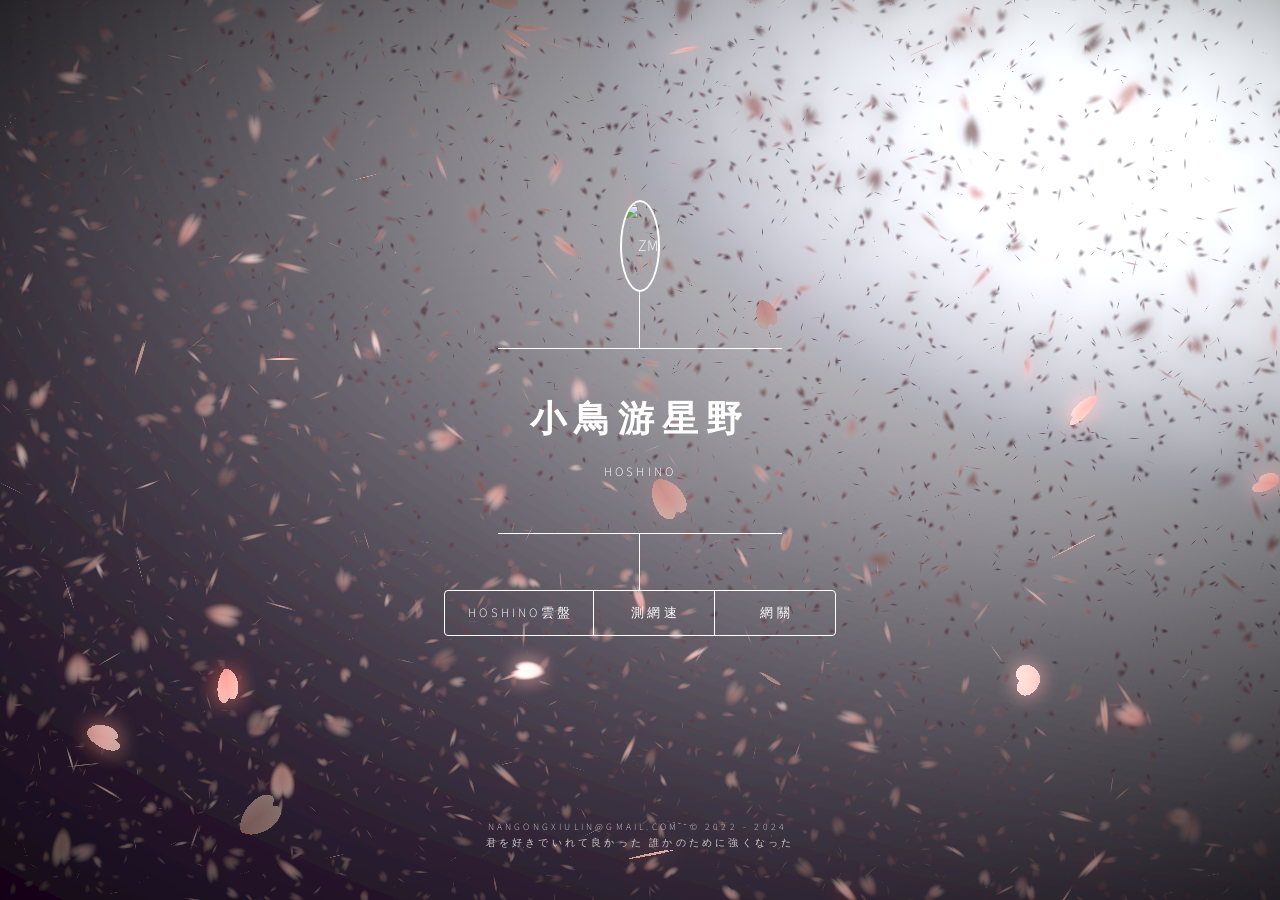
==== index.html @ 17903701 "Add files via upload" ====
<!DOCTYPE html>
<!-- saved from url=(0021)http://192.168.1.8:5244/ -->
<html><head><meta http-equiv="Content-Type" content="text/html; charset=UTF-8"> 
  <title>Hoshino-引導頁</title> 
   
  <meta http-equiv="content-language" content="zh-cn"> 
  <link rel="shortcut icon" href="./HTML_files/g"> 
  <meta name="viewport" content="width=device-width, initial-scale=1, user-scalable=no"> 
  <link rel="stylesheet" href="./HTML_files/main.css"> 
  <noscript> 
   <link rel="stylesheet" href="assets/css/noscript.css" /> 
  </noscript>
 </head> 
 <body class=""> 
  <!-- Wrapper --> 
  <div id="wrapper"> 
   <!-- Header --> 
   <header id="header"> 
    <div class="icon"> 
     <img src="./HTML_files/1.jpg" alt="ZM" title="ZM" class="logo"> 
    </div> 
    <div class="content"> 
     <div class="inner"> 
      <h1>小鳥游星野</h1> 
      <p>
        Hoshino</p>
     </div> 
    </div> 
    <nav> 
     <ul> 
      <li> <a target="_blank" href="http://192.168.1.8:5244/">Hoshino雲盤</a></li> 
	  <li> <a target="_blank" href="http://192.168.1.8:3000/">測網速</a></li>
          <li> <a target="_blank" href="http://192.168.1.1/">網關</a></li> 

     </ul> 
    </nav> 
   </header> 
   <!-- Footer --> 
   <footer id="footer"> 
    <p class="copyright"><script>
		var mydate = new Date();
		document.writeln("NanGongXiuLin@Gmail.com ");</script>&nbsp;©&nbsp;2022 - 2024&nbsp;
</p> 
	<p class="copyright">君を好きでいれて良かった 誰かのために強くなった</p> 
    </footer>
  </div> 
  <canvas id="sakura" style="z-index: 2;
    position: fixed;
    left: 0;
    top: 0;
    height: 100vh;
    width: 100vw;" width="1232" height="577"> 
  </canvas> 
  <!-- BG --> 
  <!-- <div id="bg"> --> 
  <!-- Scripts --> 
  <script src="./HTML_files/jquery.min.js"></script> 
  <script src="./HTML_files/browser.min.js"></script> 
  <script src="./HTML_files/breakpoints.min.js"></script> 
  <script src="./HTML_files/util.js"></script> 
  <script src="./HTML_files/main.js"></script> 
  <style>canvas { padding:0; margin:0; }</style> 
  <!-- sakura shader --> 
  <script id="sakura_point_vsh" type="x-shader/x_vertex">
uniform mat4 uProjection;
uniform mat4 uModelview;
uniform vec3 uResolution;
uniform vec3 uOffset;
uniform vec3 uDOF;  //x:focus distance, y:focus radius, z:max radius
uniform vec3 uFade; //x:start distance, y:half distance, z:near fade start

attribute vec3 aPosition;
attribute vec3 aEuler;
attribute vec2 aMisc; //x:size, y:fade

varying vec3 pposition;
varying float psize;
varying float palpha;
varying float pdist;

//varying mat3 rotMat;
varying vec3 normX;
varying vec3 normY;
varying vec3 normZ;
varying vec3 normal;

varying float diffuse;
varying float specular;
varying float rstop;
varying float distancefade;

void main(void) {
    // Projection is based on vertical angle
    vec4 pos = uModelview * vec4(aPosition + uOffset, 1.0);
    gl_Position = uProjection * pos;
    gl_PointSize = aMisc.x * uProjection[1][1] / -pos.z * uResolution.y * 0.5;
    
    pposition = pos.xyz;
    psize = aMisc.x;
    pdist = length(pos.xyz);
    palpha = smoothstep(0.0, 1.0, (pdist - 0.1) / uFade.z);
    
    vec3 elrsn = sin(aEuler);
    vec3 elrcs = cos(aEuler);
    mat3 rotx = mat3(
        1.0, 0.0, 0.0,
        0.0, elrcs.x, elrsn.x,
        0.0, -elrsn.x, elrcs.x
    );
    mat3 roty = mat3(
        elrcs.y, 0.0, -elrsn.y,
        0.0, 1.0, 0.0,
        elrsn.y, 0.0, elrcs.y
    );
    mat3 rotz = mat3(
        elrcs.z, elrsn.z, 0.0, 
        -elrsn.z, elrcs.z, 0.0,
        0.0, 0.0, 1.0
    );
    mat3 rotmat = rotx * roty * rotz;
    normal = rotmat[2];
    
    mat3 trrotm = mat3(
        rotmat[0][0], rotmat[1][0], rotmat[2][0],
        rotmat[0][1], rotmat[1][1], rotmat[2][1],
        rotmat[0][2], rotmat[1][2], rotmat[2][2]
    );
    normX = trrotm[0];
    normY = trrotm[1];
    normZ = trrotm[2];
    
    const vec3 lit = vec3(0.6917144638660746, 0.6917144638660746, -0.20751433915982237);
    
    float tmpdfs = dot(lit, normal);
    if(tmpdfs < 0.0) {
        normal = -normal;
        tmpdfs = dot(lit, normal);
    }
    diffuse = 0.4 + tmpdfs;
    
    vec3 eyev = normalize(-pos.xyz);
    if(dot(eyev, normal) > 0.0) {
        vec3 hv = normalize(eyev + lit);
        specular = pow(max(dot(hv, normal), 0.0), 20.0);
    }
    else {
        specular = 0.0;
    }
    
    rstop = clamp((abs(pdist - uDOF.x) - uDOF.y) / uDOF.z, 0.0, 1.0);
    rstop = pow(rstop, 0.5);
    //-0.69315 = ln(0.5)
    distancefade = min(1.0, exp((uFade.x - pdist) * 0.69315 / uFade.y));
}
</script> 
  <script id="sakura_point_fsh" type="x-shader/x_fragment">
#ifdef GL_ES
//precision mediump float;
precision highp float;
#endif

uniform vec3 uDOF;  //x:focus distance, y:focus radius, z:max radius
uniform vec3 uFade; //x:start distance, y:half distance, z:near fade start

const vec3 fadeCol = vec3(0.08, 0.03, 0.06);

varying vec3 pposition;
varying float psize;
varying float palpha;
varying float pdist;

//varying mat3 rotMat;
varying vec3 normX;
varying vec3 normY;
varying vec3 normZ;
varying vec3 normal;

varying float diffuse;
varying float specular;
varying float rstop;
varying float distancefade;

float ellipse(vec2 p, vec2 o, vec2 r) {
    vec2 lp = (p - o) / r;
    return length(lp) - 1.0;
}

void main(void) {
    vec3 p = vec3(gl_PointCoord - vec2(0.5, 0.5), 0.0) * 2.0;
    vec3 d = vec3(0.0, 0.0, -1.0);
    float nd = normZ.z; //dot(-normZ, d);
    if(abs(nd) < 0.0001) discard;
    
    float np = dot(normZ, p);
    vec3 tp = p + d * np / nd;
    vec2 coord = vec2(dot(normX, tp), dot(normY, tp));
    
    //angle = 15 degree
    const float flwrsn = 0.258819045102521;
    const float flwrcs = 0.965925826289068;
    mat2 flwrm = mat2(flwrcs, -flwrsn, flwrsn, flwrcs);
    vec2 flwrp = vec2(abs(coord.x), coord.y) * flwrm;
    
    float r;
    if(flwrp.x < 0.0) {
        r = ellipse(flwrp, vec2(0.065, 0.024) * 0.5, vec2(0.36, 0.96) * 0.5);
    }
    else {
        r = ellipse(flwrp, vec2(0.065, 0.024) * 0.5, vec2(0.58, 0.96) * 0.5);
    }
    
    if(r > rstop) discard;
    
    vec3 col = mix(vec3(1.0, 0.8, 0.75), vec3(1.0, 0.9, 0.87), r);
    float grady = mix(0.0, 1.0, pow(coord.y * 0.5 + 0.5, 0.35));
    col *= vec3(1.0, grady, grady);
    col *= mix(0.8, 1.0, pow(abs(coord.x), 0.3));
    col = col * diffuse + specular;
    
    col = mix(fadeCol, col, distancefade);
    
    float alpha = (rstop > 0.001)? (0.5 - r / (rstop * 2.0)) : 1.0;
    alpha = smoothstep(0.0, 1.0, alpha) * palpha;
    
    gl_FragColor = vec4(col * 0.5, alpha);
}
</script> 
  <!-- effects --> 
  <script id="fx_common_vsh" type="x-shader/x_vertex">
uniform vec3 uResolution;
attribute vec2 aPosition;

varying vec2 texCoord;
varying vec2 screenCoord;

void main(void) {
    gl_Position = vec4(aPosition, 0.0, 1.0);
    texCoord = aPosition.xy * 0.5 + vec2(0.5, 0.5);
    screenCoord = aPosition.xy * vec2(uResolution.z, 1.0);
}
</script> 
  <script id="bg_fsh" type="x-shader/x_fragment">
#ifdef GL_ES
//precision mediump float;
precision highp float;
#endif

uniform vec2 uTimes;

varying vec2 texCoord;
varying vec2 screenCoord;

void main(void) {
    vec3 col;
    float c;
    vec2 tmpv = texCoord * vec2(0.8, 1.0) - vec2(0.95, 1.0);
    c = exp(-pow(length(tmpv) * 1.8, 2.0));
    col = mix(vec3(0.02, 0.0, 0.03), vec3(0.96, 0.98, 1.0) * 1.5, c);
    gl_FragColor = vec4(col * 0.5, 1.0);
}
</script> 
  <script id="fx_brightbuf_fsh" type="x-shader/x_fragment">
#ifdef GL_ES
//precision mediump float;
precision highp float;
#endif
uniform sampler2D uSrc;
uniform vec2 uDelta;

varying vec2 texCoord;
varying vec2 screenCoord;

void main(void) {
    vec4 col = texture2D(uSrc, texCoord);
    gl_FragColor = vec4(col.rgb * 2.0 - vec3(0.5), 1.0);
}
</script> 
  <script id="fx_dirblur_r4_fsh" type="x-shader/x_fragment">
#ifdef GL_ES
//precision mediump float;
precision highp float;
#endif
uniform sampler2D uSrc;
uniform vec2 uDelta;
uniform vec4 uBlurDir; //dir(x, y), stride(z, w)

varying vec2 texCoord;
varying vec2 screenCoord;

void main(void) {
    vec4 col = texture2D(uSrc, texCoord);
    col = col + texture2D(uSrc, texCoord + uBlurDir.xy * uDelta);
    col = col + texture2D(uSrc, texCoord - uBlurDir.xy * uDelta);
    col = col + texture2D(uSrc, texCoord + (uBlurDir.xy + uBlurDir.zw) * uDelta);
    col = col + texture2D(uSrc, texCoord - (uBlurDir.xy + uBlurDir.zw) * uDelta);
    gl_FragColor = col / 5.0;
}
</script> 
  <!-- effect fragment shader template --> 
  <script id="fx_common_fsh" type="x-shader/x_fragment">
#ifdef GL_ES
//precision mediump float;
precision highp float;
#endif
uniform sampler2D uSrc;
uniform vec2 uDelta;

varying vec2 texCoord;
varying vec2 screenCoord;

void main(void) {
    gl_FragColor = texture2D(uSrc, texCoord);
}
</script> 
  <!-- post processing --> 
  <script id="pp_final_vsh" type="x-shader/x_vertex">
uniform vec3 uResolution;
attribute vec2 aPosition;
varying vec2 texCoord;
varying vec2 screenCoord;
void main(void) {
    gl_Position = vec4(aPosition, 0.0, 1.0);
    texCoord = aPosition.xy * 0.5 + vec2(0.5, 0.5);
    screenCoord = aPosition.xy * vec2(uResolution.z, 1.0);
}
</script> 
  <script id="pp_final_fsh" type="x-shader/x_fragment">
#ifdef GL_ES
//precision mediump float;
precision highp float;
#endif
uniform sampler2D uSrc;
uniform sampler2D uBloom;
uniform vec2 uDelta;
varying vec2 texCoord;
varying vec2 screenCoord;
void main(void) {
    vec4 srccol = texture2D(uSrc, texCoord) * 2.0;
    vec4 bloomcol = texture2D(uBloom, texCoord);
    vec4 col;
    col = srccol + bloomcol * (vec4(1.0) + srccol);
    col *= smoothstep(1.0, 0.0, pow(length((texCoord - vec2(0.5)) * 2.0), 1.2) * 0.5);
    col = pow(col, vec4(0.45454545454545)); //(1.0 / 2.2)
    
    gl_FragColor = vec4(col.rgb, 1.0);
    gl_FragColor.a = 1.0;
}
</script> 
  <script>
// Utilities
var Vector3 = {};
var Matrix44 = {};
Vector3.create = function(x, y, z) {
    return {'x':x, 'y':y, 'z':z};
};
Vector3.dot = function (v0, v1) {
    return v0.x * v1.x + v0.y * v1.y + v0.z * v1.z;
};
Vector3.cross = function (v, v0, v1) {
    v.x = v0.y * v1.z - v0.z * v1.y;
    v.y = v0.z * v1.x - v0.x * v1.z;
    v.z = v0.x * v1.y - v0.y * v1.x;
};
Vector3.normalize = function (v) {
    var l = v.x * v.x + v.y * v.y + v.z * v.z;
    if(l > 0.00001) {
        l = 1.0 / Math.sqrt(l);
        v.x *= l;
        v.y *= l;
        v.z *= l;
    }
};
Vector3.arrayForm = function(v) {
    if(v.array) {
        v.array[0] = v.x;
        v.array[1] = v.y;
        v.array[2] = v.z;
    }
    else {
        v.array = new Float32Array([v.x, v.y, v.z]);
    }
    return v.array;
};
Matrix44.createIdentity = function () {
    return new Float32Array([1.0, 0.0, 0.0, 0.0, 0.0, 1.0, 0.0, 0.0, 0.0, 0.0, 1.0, 0.0, 0.0, 0.0, 0.0, 1.0]);
};
Matrix44.loadProjection = function (m, aspect, vdeg, near, far) {
    var h = near * Math.tan(vdeg * Math.PI / 180.0 * 0.5) * 2.0;
    var w = h * aspect;
    
    m[0] = 2.0 * near / w;
    m[1] = 0.0;
    m[2] = 0.0;
    m[3] = 0.0;
    
    m[4] = 0.0;
    m[5] = 2.0 * near / h;
    m[6] = 0.0;
    m[7] = 0.0;
    
    m[8] = 0.0;
    m[9] = 0.0;
    m[10] = -(far + near) / (far - near);
    m[11] = -1.0;
    
    m[12] = 0.0;
    m[13] = 0.0;
    m[14] = -2.0 * far * near / (far - near);
    m[15] = 0.0;
};
Matrix44.loadLookAt = function (m, vpos, vlook, vup) {
    var frontv = Vector3.create(vpos.x - vlook.x, vpos.y - vlook.y, vpos.z - vlook.z);
    Vector3.normalize(frontv);
    var sidev = Vector3.create(1.0, 0.0, 0.0);
    Vector3.cross(sidev, vup, frontv);
    Vector3.normalize(sidev);
    var topv = Vector3.create(1.0, 0.0, 0.0);
    Vector3.cross(topv, frontv, sidev);
    Vector3.normalize(topv);
    
    m[0] = sidev.x;
    m[1] = topv.x;
    m[2] = frontv.x;
    m[3] = 0.0;
    
    m[4] = sidev.y;
    m[5] = topv.y;
    m[6] = frontv.y;
    m[7] = 0.0;
    
    m[8] = sidev.z;
    m[9] = topv.z;
    m[10] = frontv.z;
    m[11] = 0.0;
    
    m[12] = -(vpos.x * m[0] + vpos.y * m[4] + vpos.z * m[8]);
    m[13] = -(vpos.x * m[1] + vpos.y * m[5] + vpos.z * m[9]);
    m[14] = -(vpos.x * m[2] + vpos.y * m[6] + vpos.z * m[10]);
    m[15] = 1.0;
};

//
var timeInfo = {
    'start':0, 'prev':0, // Date
    'delta':0, 'elapsed':0 // Number(sec)
};

//
var gl;
var renderSpec = {
    'width':0,
    'height':0,
    'aspect':1,
    'array':new Float32Array(3),
    'halfWidth':0,
    'halfHeight':0,
    'halfArray':new Float32Array(3)
    // and some render targets. see setViewport()
};
renderSpec.setSize = function(w, h) {
    renderSpec.width = w;
    renderSpec.height = h;
    renderSpec.aspect = renderSpec.width / renderSpec.height;
    renderSpec.array[0] = renderSpec.width;
    renderSpec.array[1] = renderSpec.height;
    renderSpec.array[2] = renderSpec.aspect;
    
    renderSpec.halfWidth = Math.floor(w / 2);
    renderSpec.halfHeight = Math.floor(h / 2);
    renderSpec.halfArray[0] = renderSpec.halfWidth;
    renderSpec.halfArray[1] = renderSpec.halfHeight;
    renderSpec.halfArray[2] = renderSpec.halfWidth / renderSpec.halfHeight;
};

function deleteRenderTarget(rt) {
    gl.deleteFramebuffer(rt.frameBuffer);
    gl.deleteRenderbuffer(rt.renderBuffer);
    gl.deleteTexture(rt.texture);
}

function createRenderTarget(w, h) {
    var ret = {
        'width':w,
        'height':h,
        'sizeArray':new Float32Array([w, h, w / h]),
        'dtxArray':new Float32Array([1.0 / w, 1.0 / h])
    };
    ret.frameBuffer = gl.createFramebuffer();
    ret.renderBuffer = gl.createRenderbuffer();
    ret.texture = gl.createTexture();
    
    gl.bindTexture(gl.TEXTURE_2D, ret.texture);
    gl.texImage2D(gl.TEXTURE_2D, 0, gl.RGBA, w, h, 0, gl.RGBA, gl.UNSIGNED_BYTE, null);
    gl.texParameteri(gl.TEXTURE_2D, gl.TEXTURE_WRAP_S, gl.CLAMP_TO_EDGE);
    gl.texParameteri(gl.TEXTURE_2D, gl.TEXTURE_WRAP_T, gl.CLAMP_TO_EDGE);
    gl.texParameteri(gl.TEXTURE_2D, gl.TEXTURE_MAG_FILTER, gl.LINEAR);
    gl.texParameteri(gl.TEXTURE_2D, gl.TEXTURE_MIN_FILTER, gl.LINEAR);
    
    gl.bindFramebuffer(gl.FRAMEBUFFER, ret.frameBuffer);
    gl.framebufferTexture2D(gl.FRAMEBUFFER, gl.COLOR_ATTACHMENT0, gl.TEXTURE_2D, ret.texture, 0);
    
    gl.bindRenderbuffer(gl.RENDERBUFFER, ret.renderBuffer);
    gl.renderbufferStorage(gl.RENDERBUFFER, gl.DEPTH_COMPONENT16, w, h);
    gl.framebufferRenderbuffer(gl.FRAMEBUFFER, gl.DEPTH_ATTACHMENT, gl.RENDERBUFFER, ret.renderBuffer);
    
    gl.bindTexture(gl.TEXTURE_2D, null);
    gl.bindRenderbuffer(gl.RENDERBUFFER, null);
    gl.bindFramebuffer(gl.FRAMEBUFFER, null);
    
    return ret;
}

function compileShader(shtype, shsrc) {
	var retsh = gl.createShader(shtype);
	
	gl.shaderSource(retsh, shsrc);
	gl.compileShader(retsh);
	
	if(!gl.getShaderParameter(retsh, gl.COMPILE_STATUS)) {
		var errlog = gl.getShaderInfoLog(retsh);
		gl.deleteShader(retsh);
		console.error(errlog);
		return null;
	}
	return retsh;
}

function createShader(vtxsrc, frgsrc, uniformlist, attrlist) {
    var vsh = compileShader(gl.VERTEX_SHADER, vtxsrc);
    var fsh = compileShader(gl.FRAGMENT_SHADER, frgsrc);
    
    if(vsh == null || fsh == null) {
        return null;
    }
    
    var prog = gl.createProgram();
    gl.attachShader(prog, vsh);
    gl.attachShader(prog, fsh);
    
    gl.deleteShader(vsh);
    gl.deleteShader(fsh);
    
    gl.linkProgram(prog);
    if (!gl.getProgramParameter(prog, gl.LINK_STATUS)) {
        var errlog = gl.getProgramInfoLog(prog);
        console.error(errlog);
        return null;
    }
    
    if(uniformlist) {
        prog.uniforms = {};
        for(var i = 0; i < uniformlist.length; i++) {
            prog.uniforms[uniformlist[i]] = gl.getUniformLocation(prog, uniformlist[i]);
        }
    }
    
    if(attrlist) {
        prog.attributes = {};
        for(var i = 0; i < attrlist.length; i++) {
            var attr = attrlist[i];
            prog.attributes[attr] = gl.getAttribLocation(prog, attr);
        }
    }
    
    return prog;
}

function useShader(prog) {
    gl.useProgram(prog);
    for(var attr in prog.attributes) {
        gl.enableVertexAttribArray(prog.attributes[attr]);;
    }
}

function unuseShader(prog) {
    for(var attr in prog.attributes) {
        gl.disableVertexAttribArray(prog.attributes[attr]);;
    }
    gl.useProgram(null);
}

/////
var projection = {
    'angle':60,
    'nearfar':new Float32Array([0.1, 100.0]),
    'matrix':Matrix44.createIdentity()
};
var camera = {
    'position':Vector3.create(0, 0, 100),
    'lookat':Vector3.create(0, 0, 0),
    'up':Vector3.create(0, 1, 0),
    'dof':Vector3.create(10.0, 4.0, 8.0),
    'matrix':Matrix44.createIdentity()
};

var pointFlower = {};
var meshFlower = {};
var sceneStandBy = false;

var BlossomParticle = function () {
    this.velocity = new Array(3);
    this.rotation = new Array(3);
    this.position = new Array(3);
    this.euler = new Array(3);
    this.size = 1.0;
    this.alpha = 1.0;
    this.zkey = 0.0;
};

BlossomParticle.prototype.setVelocity = function (vx, vy, vz) {
    this.velocity[0] = vx;
    this.velocity[1] = vy;
    this.velocity[2] = vz;
};

BlossomParticle.prototype.setRotation = function (rx, ry, rz) {
    this.rotation[0] = rx;
    this.rotation[1] = ry;
    this.rotation[2] = rz;
};

BlossomParticle.prototype.setPosition = function (nx, ny, nz) {
    this.position[0] = nx;
    this.position[1] = ny;
    this.position[2] = nz;
};

BlossomParticle.prototype.setEulerAngles = function (rx, ry, rz) {
    this.euler[0] = rx;
    this.euler[1] = ry;
    this.euler[2] = rz;
};

BlossomParticle.prototype.setSize = function (s) {
    this.size = s;
};

BlossomParticle.prototype.update = function (dt, et) {
    this.position[0] += this.velocity[0] * dt;
    this.position[1] += this.velocity[1] * dt;
    this.position[2] += this.velocity[2] * dt;
    
    this.euler[0] += this.rotation[0] * dt;
    this.euler[1] += this.rotation[1] * dt;
    this.euler[2] += this.rotation[2] * dt;
};

function createPointFlowers() {
    // get point sizes
    var prm = gl.getParameter(gl.ALIASED_POINT_SIZE_RANGE);
    renderSpec.pointSize = {'min':prm[0], 'max':prm[1]};
    
    var vtxsrc = document.getElementById("sakura_point_vsh").textContent;
    var frgsrc = document.getElementById("sakura_point_fsh").textContent;
    
    pointFlower.program = createShader(
        vtxsrc, frgsrc,
        ['uProjection', 'uModelview', 'uResolution', 'uOffset', 'uDOF', 'uFade'],
        ['aPosition', 'aEuler', 'aMisc']
    );
    
    useShader(pointFlower.program);
    pointFlower.offset = new Float32Array([0.0, 0.0, 0.0]);
    pointFlower.fader = Vector3.create(0.0, 10.0, 0.0);
    
    // paramerters: velocity[3], rotate[3]
    pointFlower.numFlowers = 1600;
    pointFlower.particles = new Array(pointFlower.numFlowers);
    // vertex attributes {position[3], euler_xyz[3], size[1]}
    pointFlower.dataArray = new Float32Array(pointFlower.numFlowers * (3 + 3 + 2));
    pointFlower.positionArrayOffset = 0;
    pointFlower.eulerArrayOffset = pointFlower.numFlowers * 3;
    pointFlower.miscArrayOffset = pointFlower.numFlowers * 6;
    
    pointFlower.buffer = gl.createBuffer();
    gl.bindBuffer(gl.ARRAY_BUFFER, pointFlower.buffer);
    gl.bufferData(gl.ARRAY_BUFFER, pointFlower.dataArray, gl.DYNAMIC_DRAW);
    gl.bindBuffer(gl.ARRAY_BUFFER, null);
    
    unuseShader(pointFlower.program);
    
    for(var i = 0; i < pointFlower.numFlowers; i++) {
        pointFlower.particles[i] = new BlossomParticle();
    }
}

function initPointFlowers() {
    //area
    pointFlower.area = Vector3.create(20.0, 20.0, 20.0);
    pointFlower.area.x = pointFlower.area.y * renderSpec.aspect;
    
    pointFlower.fader.x = 10.0; //env fade start
    pointFlower.fader.y = pointFlower.area.z; //env fade half
    pointFlower.fader.z = 0.1;  //near fade start
    
    //particles
    var PI2 = Math.PI * 2.0;
    var tmpv3 = Vector3.create(0, 0, 0);
    var tmpv = 0;
    var symmetryrand = function() {return (Math.random() * 2.0 - 1.0);};
    for(var i = 0; i < pointFlower.numFlowers; i++) {
        var tmpprtcl = pointFlower.particles[i];
        
        //velocity
        tmpv3.x = symmetryrand() * 0.3 + 0.8;
        tmpv3.y = symmetryrand() * 0.2 - 1.0;
        tmpv3.z = symmetryrand() * 0.3 + 0.5;
        Vector3.normalize(tmpv3);
        tmpv = 2.0 + Math.random() * 1.0;
        tmpprtcl.setVelocity(tmpv3.x * tmpv, tmpv3.y * tmpv, tmpv3.z * tmpv);
        
        //rotation
        tmpprtcl.setRotation(
            symmetryrand() * PI2 * 0.5,
            symmetryrand() * PI2 * 0.5,
            symmetryrand() * PI2 * 0.5
        );
        
        //position
        tmpprtcl.setPosition(
            symmetryrand() * pointFlower.area.x,
            symmetryrand() * pointFlower.area.y,
            symmetryrand() * pointFlower.area.z
        );
        
        //euler
        tmpprtcl.setEulerAngles(
            Math.random() * Math.PI * 2.0,
            Math.random() * Math.PI * 2.0,
            Math.random() * Math.PI * 2.0
        );
        
        //size
        tmpprtcl.setSize(0.9 + Math.random() * 0.1);
    }
}

function renderPointFlowers() {
    //update
    var PI2 = Math.PI * 2.0;
    var limit = [pointFlower.area.x, pointFlower.area.y, pointFlower.area.z];
    var repeatPos = function (prt, cmp, limit) {
        if(Math.abs(prt.position[cmp]) - prt.size * 0.5 > limit) {
            //out of area
            if(prt.position[cmp] > 0) {
                prt.position[cmp] -= limit * 2.0;
            }
            else {
                prt.position[cmp] += limit * 2.0;
            }
        }
    };
    var repeatEuler = function (prt, cmp) {
        prt.euler[cmp] = prt.euler[cmp] % PI2;
        if(prt.euler[cmp] < 0.0) {
            prt.euler[cmp] += PI2;
        }
    };
    
    for(var i = 0; i < pointFlower.numFlowers; i++) {
        var prtcl = pointFlower.particles[i];
        prtcl.update(timeInfo.delta, timeInfo.elapsed);
        repeatPos(prtcl, 0, pointFlower.area.x);
        repeatPos(prtcl, 1, pointFlower.area.y);
        repeatPos(prtcl, 2, pointFlower.area.z);
        repeatEuler(prtcl, 0);
        repeatEuler(prtcl, 1);
        repeatEuler(prtcl, 2);
        
        prtcl.alpha = 1.0;//(pointFlower.area.z - prtcl.position[2]) * 0.5;
        
        prtcl.zkey = (camera.matrix[2] * prtcl.position[0]
                    + camera.matrix[6] * prtcl.position[1]
                    + camera.matrix[10] * prtcl.position[2]
                    + camera.matrix[14]);
    }
    
    // sort
    pointFlower.particles.sort(function(p0, p1){return p0.zkey - p1.zkey;});
    
    // update data
    var ipos = pointFlower.positionArrayOffset;
    var ieuler = pointFlower.eulerArrayOffset;
    var imisc = pointFlower.miscArrayOffset;
    for(var i = 0; i < pointFlower.numFlowers; i++) {
        var prtcl = pointFlower.particles[i];
        pointFlower.dataArray[ipos] = prtcl.position[0];
        pointFlower.dataArray[ipos + 1] = prtcl.position[1];
        pointFlower.dataArray[ipos + 2] = prtcl.position[2];
        ipos += 3;
        pointFlower.dataArray[ieuler] = prtcl.euler[0];
        pointFlower.dataArray[ieuler + 1] = prtcl.euler[1];
        pointFlower.dataArray[ieuler + 2] = prtcl.euler[2];
        ieuler += 3;
        pointFlower.dataArray[imisc] = prtcl.size;
        pointFlower.dataArray[imisc + 1] = prtcl.alpha;
        imisc += 2;
    }
    
    //draw
    gl.enable(gl.BLEND);
    //gl.disable(gl.DEPTH_TEST);
    gl.blendFunc(gl.SRC_ALPHA, gl.ONE_MINUS_SRC_ALPHA);
    
    var prog = pointFlower.program;
    useShader(prog);
    
    gl.uniformMatrix4fv(prog.uniforms.uProjection, false, projection.matrix);
    gl.uniformMatrix4fv(prog.uniforms.uModelview, false, camera.matrix);
    gl.uniform3fv(prog.uniforms.uResolution, renderSpec.array);
    gl.uniform3fv(prog.uniforms.uDOF, Vector3.arrayForm(camera.dof));
    gl.uniform3fv(prog.uniforms.uFade, Vector3.arrayForm(pointFlower.fader));
    
    gl.bindBuffer(gl.ARRAY_BUFFER, pointFlower.buffer);
    gl.bufferData(gl.ARRAY_BUFFER, pointFlower.dataArray, gl.DYNAMIC_DRAW);
    
    gl.vertexAttribPointer(prog.attributes.aPosition, 3, gl.FLOAT, false, 0, pointFlower.positionArrayOffset * Float32Array.BYTES_PER_ELEMENT);
    gl.vertexAttribPointer(prog.attributes.aEuler, 3, gl.FLOAT, false, 0, pointFlower.eulerArrayOffset * Float32Array.BYTES_PER_ELEMENT);
    gl.vertexAttribPointer(prog.attributes.aMisc, 2, gl.FLOAT, false, 0, pointFlower.miscArrayOffset * Float32Array.BYTES_PER_ELEMENT);
    
    // doubler
    for(var i = 1; i < 2; i++) {
        var zpos = i * -2.0;
        pointFlower.offset[0] = pointFlower.area.x * -1.0;
        pointFlower.offset[1] = pointFlower.area.y * -1.0;
        pointFlower.offset[2] = pointFlower.area.z * zpos;
        gl.uniform3fv(prog.uniforms.uOffset, pointFlower.offset);
        gl.drawArrays(gl.POINT, 0, pointFlower.numFlowers);
        
        pointFlower.offset[0] = pointFlower.area.x * -1.0;
        pointFlower.offset[1] = pointFlower.area.y *  1.0;
        pointFlower.offset[2] = pointFlower.area.z * zpos;
        gl.uniform3fv(prog.uniforms.uOffset, pointFlower.offset);
        gl.drawArrays(gl.POINT, 0, pointFlower.numFlowers);
        
        pointFlower.offset[0] = pointFlower.area.x *  1.0;
        pointFlower.offset[1] = pointFlower.area.y * -1.0;
        pointFlower.offset[2] = pointFlower.area.z * zpos;
        gl.uniform3fv(prog.uniforms.uOffset, pointFlower.offset);
        gl.drawArrays(gl.POINT, 0, pointFlower.numFlowers);
        
        pointFlower.offset[0] = pointFlower.area.x *  1.0;
        pointFlower.offset[1] = pointFlower.area.y *  1.0;
        pointFlower.offset[2] = pointFlower.area.z * zpos;
        gl.uniform3fv(prog.uniforms.uOffset, pointFlower.offset);
        gl.drawArrays(gl.POINT, 0, pointFlower.numFlowers);
    }
    
    //main
    pointFlower.offset[0] = 0.0;
    pointFlower.offset[1] = 0.0;
    pointFlower.offset[2] = 0.0;
    gl.uniform3fv(prog.uniforms.uOffset, pointFlower.offset);
    gl.drawArrays(gl.POINT, 0, pointFlower.numFlowers);
    
    gl.bindBuffer(gl.ARRAY_BUFFER, null);
    unuseShader(prog);
    
    gl.enable(gl.DEPTH_TEST);
    gl.disable(gl.BLEND);
}

// effects
//common util
function createEffectProgram(vtxsrc, frgsrc, exunifs, exattrs) {
    var ret = {};
    var unifs = ['uResolution', 'uSrc', 'uDelta'];
    if(exunifs) {
        unifs = unifs.concat(exunifs);
    }
    var attrs = ['aPosition'];
    if(exattrs) {
        attrs = attrs.concat(exattrs);
    }
    
    ret.program = createShader(vtxsrc, frgsrc, unifs, attrs);
    useShader(ret.program);
    
    ret.dataArray = new Float32Array([
        -1.0, -1.0,
         1.0, -1.0,
        -1.0,  1.0,
         1.0,  1.0
    ]);
    ret.buffer = gl.createBuffer();
    gl.bindBuffer(gl.ARRAY_BUFFER, ret.buffer);
    gl.bufferData(gl.ARRAY_BUFFER, ret.dataArray, gl.STATIC_DRAW);
    
    gl.bindBuffer(gl.ARRAY_BUFFER, null);
    unuseShader(ret.program);
    
    return ret;
}

// basic usage
// useEffect(prog, srctex({'texture':texid, 'dtxArray':(f32)[dtx, dty]})); //basic initialize
// gl.uniform**(...); //additional uniforms
// drawEffect()
// unuseEffect(prog)
// TEXTURE0 makes src
function useEffect(fxobj, srctex) {
    var prog = fxobj.program;
    useShader(prog);
    gl.uniform3fv(prog.uniforms.uResolution, renderSpec.array);
    
    if(srctex != null) {
        gl.uniform2fv(prog.uniforms.uDelta, srctex.dtxArray);
        gl.uniform1i(prog.uniforms.uSrc, 0);
        
        gl.activeTexture(gl.TEXTURE0);
        gl.bindTexture(gl.TEXTURE_2D, srctex.texture);
    }
}
function drawEffect(fxobj) {
    gl.bindBuffer(gl.ARRAY_BUFFER, fxobj.buffer);
    gl.vertexAttribPointer(fxobj.program.attributes.aPosition, 2, gl.FLOAT, false, 0, 0);
    gl.drawArrays(gl.TRIANGLE_STRIP, 0, 4);
}
function unuseEffect(fxobj) {
    unuseShader(fxobj.program);
}

var effectLib = {};
function createEffectLib() {
    
    var vtxsrc, frgsrc;
    //common
    var cmnvtxsrc = document.getElementById("fx_common_vsh").textContent;
    
    //background
    frgsrc = document.getElementById("bg_fsh").textContent;
    effectLib.sceneBg = createEffectProgram(cmnvtxsrc, frgsrc, ['uTimes'], null);
    
    // make brightpixels buffer
    frgsrc = document.getElementById("fx_brightbuf_fsh").textContent;
    effectLib.mkBrightBuf = createEffectProgram(cmnvtxsrc, frgsrc, null, null);
    
    // direction blur
    frgsrc = document.getElementById("fx_dirblur_r4_fsh").textContent;
    effectLib.dirBlur = createEffectProgram(cmnvtxsrc, frgsrc, ['uBlurDir'], null);
    
    //final composite
    vtxsrc = document.getElementById("pp_final_vsh").textContent;
    frgsrc = document.getElementById("pp_final_fsh").textContent;
    effectLib.finalComp = createEffectProgram(vtxsrc, frgsrc, ['uBloom'], null);
}

// backgroundAEINK
function createBackground() {
    //console.log("create background");
}
function initBackground() {
    //console.log("init background");AEINK
}
function renderBackground() {
    gl.disable(gl.DEPTH_TEST);
    
    useEffect(effectLib.sceneBg, null);
    gl.uniform2f(effectLib.sceneBg.program.uniforms.uTimes, timeInfo.elapsed, timeInfo.delta);
    drawEffect(effectLib.sceneBg);
    unuseEffect(effectLib.sceneBg);
    
    gl.enable(gl.DEPTH_TEST);
}

// post process
var postProcess = {};
function createPostProcess() {
    //console.log("create post process");
}
function initPostProcess() {
    //console.log("init post process");
}

function renderPostProcess() {
    gl.enable(gl.TEXTURE_2D);
    gl.disable(gl.DEPTH_TEST);
    var bindRT = function (rt, isclear) {
        gl.bindFramebuffer(gl.FRAMEBUFFER, rt.frameBuffer);
        gl.viewport(0, 0, rt.width, rt.height);
        if(isclear) {
            gl.clearColor(0, 0, 0, 0);
            gl.clear(gl.COLOR_BUFFER_BIT | gl.DEPTH_BUFFER_BIT);
        }
    };
    
    //make bright buff
    bindRT(renderSpec.wHalfRT0, true);
    useEffect(effectLib.mkBrightBuf, renderSpec.mainRT);
    drawEffect(effectLib.mkBrightBuf);
    unuseEffect(effectLib.mkBrightBuf);
    
    // make bloom
    for(var i = 0; i < 2; i++) {
        var p = 1.5 + 1 * i;
        var s = 2.0 + 1 * i;
        bindRT(renderSpec.wHalfRT1, true);
        useEffect(effectLib.dirBlur, renderSpec.wHalfRT0);
        gl.uniform4f(effectLib.dirBlur.program.uniforms.uBlurDir, p, 0.0, s, 0.0);
        drawEffect(effectLib.dirBlur);
        unuseEffect(effectLib.dirBlur);
        
        bindRT(renderSpec.wHalfRT0, true);
        useEffect(effectLib.dirBlur, renderSpec.wHalfRT1);
        gl.uniform4f(effectLib.dirBlur.program.uniforms.uBlurDir, 0.0, p, 0.0, s);
        drawEffect(effectLib.dirBlur);
        unuseEffect(effectLib.dirBlur);
    }
    
    //display
    gl.bindFramebuffer(gl.FRAMEBUFFER, null);
    gl.viewport(0, 0, renderSpec.width, renderSpec.height);
    gl.clear(gl.COLOR_BUFFER_BIT | gl.DEPTH_BUFFER_BIT);
    
    useEffect(effectLib.finalComp, renderSpec.mainRT);
    gl.uniform1i(effectLib.finalComp.program.uniforms.uBloom, 1);
    gl.activeTexture(gl.TEXTURE1);
    gl.bindTexture(gl.TEXTURE_2D, renderSpec.wHalfRT0.texture);
    drawEffect(effectLib.finalComp);
    unuseEffect(effectLib.finalComp);
    
    gl.enable(gl.DEPTH_TEST);
}

/////AEINK
var SceneEnv = {};
function createScene() {
    createEffectLib();
    createBackground();
    createPointFlowers();
    createPostProcess();
    sceneStandBy = true;
}

function initScene() {
    initBackground();
    initPointFlowers();
    initPostProcess();
    
    //camera.position.z = 17.320508;
    camera.position.z = pointFlower.area.z + projection.nearfar[0];
    projection.angle = Math.atan2(pointFlower.area.y, camera.position.z + pointFlower.area.z) * 180.0 / Math.PI * 2.0;
    Matrix44.loadProjection(projection.matrix, renderSpec.aspect, projection.angle, projection.nearfar[0], projection.nearfar[1]);
}

function renderScene() {
    //draw
    Matrix44.loadLookAt(camera.matrix, camera.position, camera.lookat, camera.up);
    
    gl.enable(gl.DEPTH_TEST);
    
    //gl.bindFramebuffer(gl.FRAMEBUFFER, null);
    gl.bindFramebuffer(gl.FRAMEBUFFER, renderSpec.mainRT.frameBuffer);
    gl.viewport(0, 0, renderSpec.mainRT.width, renderSpec.mainRT.height);
    gl.clearColor(0.005, 0, 0.05, 0);
    gl.clear(gl.COLOR_BUFFER_BIT | gl.DEPTH_BUFFER_BIT);
    
    renderBackground();
    renderPointFlowers();
    renderPostProcess();
}

/////
function onResize(e) {
    makeCanvasFullScreen(document.getElementById("sakura"));
    setViewports();
    if(sceneStandBy) {
        initScene();
    }
}

function setViewports() {
    renderSpec.setSize(gl.canvas.width, gl.canvas.height);
    
    gl.clearColor(0.2, 0.2, 0.5, 1.0);
    gl.viewport(0, 0, renderSpec.width, renderSpec.height);
    
    var rtfunc = function (rtname, rtw, rth) {
        var rt = renderSpec[rtname];
        if(rt) deleteRenderTarget(rt);
        renderSpec[rtname] = createRenderTarget(rtw, rth);
    };
    rtfunc('mainRT', renderSpec.width, renderSpec.height);
    rtfunc('wFullRT0', renderSpec.width, renderSpec.height);
    rtfunc('wFullRT1', renderSpec.width, renderSpec.height);
    rtfunc('wHalfRT0', renderSpec.halfWidth, renderSpec.halfHeight);
    rtfunc('wHalfRT1', renderSpec.halfWidth, renderSpec.halfHeight);
}

function render() {
    renderScene();
}

var animating = true;
function toggleAnimation(elm) {
    animating ^= true;
    if(animating) animate();
    if(elm) {
        elm.innerHTML = animating? "Stop":"Start";
    }
}

function stepAnimation() {
    if(!animating) animate();
}

function animate() {
    var curdate = new Date();
    timeInfo.elapsed = (curdate - timeInfo.start) / 1000.0;
    timeInfo.delta = (curdate - timeInfo.prev) / 1000.0;
    timeInfo.prev = curdate;
    
    if(animating) requestAnimationFrame(animate);
    render();
}

function makeCanvasFullScreen(canvas) {
    var b = document.body;
	var d = document.documentElement;
	fullw = Math.max(b.clientWidth , b.scrollWidth, d.scrollWidth, d.clientWidth);
	fullh = Math.max(b.clientHeight , b.scrollHeight, d.scrollHeight, d.clientHeight);
	canvas.width = fullw;
	canvas.height = fullh;
}

window.addEventListener('load', function(e) {
    var canvas = document.getElementById("sakura");
    try {
        makeCanvasFullScreen(canvas);
        gl = canvas.getContext('experimental-webgl');
    } catch(e) {
        alert("WebGL not supported." + e);
        console.error(e);
        return;
    }
    
    window.addEventListener('resize', onResize);
    
    setViewports();
    createScene();
    initScene();
    
    timeInfo.start = new Date();
    timeInfo.prev = timeInfo.start;
    animate();
});

//set window.requestAnimationFrame
(function (w, r) {
    w['r'+r] = w['r'+r] || w['webkitR'+r] || w['mozR'+r] || w['msR'+r] || w['oR'+r] || function(c){ w.setTimeout(c, 1000 / 60); };
})(window, 'equestAnimationFrame');
</script>  
 
</body></html>
---- HTML_files/main.css ----
@import url(fontawesome-all.min.css);
@import url("https://fonts.googleapis.com/css?family=Source+Sans+Pro:300italic,600italic,300,600");
html, body, div, span, applet, object,
iframe, h1, h2, h3, h4, h5, h6, p, blockquote,
pre, a, abbr, acronym, address, big, cite,
code, del, dfn, em, img, ins, kbd, q, s, samp,
small, strike, strong, sub, sup, tt, var, b,
u, i, center, dl, dt, dd, ol, ul, li, fieldset,
form, label, legend, table, caption, tbody,
tfoot, thead, tr, th, td, article, aside,
canvas, details, embed, figure, figcaption,
footer, header, hgroup, menu, nav, output, ruby,
section, summary, time, mark, audio, video {
	margin: 0;
	padding: 0;
	border: 0;
	font-size: 100%;
	font: inherit;
	vertical-align: baseline;}

article, aside, details, figcaption, figure,
footer, header, hgroup, menu, nav, section {
	display: block;}

body {
	line-height: 1;
}

ol, ul {
	list-style: none;
}

blockquote, q {
	quotes: none;
}

	blockquote:before, blockquote:after, q:before, q:after {
		content: '';
		content: none;
	}

table {
	border-collapse: collapse;
	border-spacing: 0;
}

body {
	-webkit-text-size-adjust: none;
}

mark {
	background-color: transparent;
	color: inherit;
}

input::-moz-focus-inner {
	border: 0;
	padding: 0;
}

input, select, textarea {
	-moz-appearance: none;
	-webkit-appearance: none;
	-ms-appearance: none;
	appearance: none;
}

/* Basic */

	@-ms-viewport {
		width: device-width;
	}

	@media screen and (max-width: 480px) {

		html, body {
			min-width: 320px;
		}

	}

	html {
		box-sizing: border-box;
	}

	*, *:before, *:after {
		box-sizing: inherit;
	}

	body {
		background: #1b1f22;
	}

		body.is-preload *, body.is-preload *:before, body.is-preload *:after {
			-moz-animation: none !important;
			-webkit-animation: none !important;
			-ms-animation: none !important;
			animation: none !important;
			-moz-transition: none !important;
			-webkit-transition: none !important;
			-ms-transition: none !important;
			transition: none !important;
		}

/* Type */

	html {
		font-size: 16pt;
	}

		@media screen and (max-width: 1680px) {

			html {
				font-size: 12pt;
			}

		}

		@media screen and (max-width: 736px) {

			html {
				font-size: 11pt;
			}

		}

		@media screen and (max-width: 360px) {

			html {
				font-size: 10pt;
			}

		}

	body, input, select, textarea {
		color: #ffffff;
		font-family: "Source Sans Pro", sans-serif;
		font-weight: 300;
		font-size: 1rem;
		line-height: 1.65;
	}

	a {
		-moz-transition: color 0.2s ease-in-out, background-color 0.2s ease-in-out, border-bottom-color 0.2s ease-in-out;
		-webkit-transition: color 0.2s ease-in-out, background-color 0.2s ease-in-out, border-bottom-color 0.2s ease-in-out;
		-ms-transition: color 0.2s ease-in-out, background-color 0.2s ease-in-out, border-bottom-color 0.2s ease-in-out;
		transition: color 0.2s ease-in-out, background-color 0.2s ease-in-out, border-bottom-color 0.2s ease-in-out;
		/*border-bottom: dotted 1px rgba(255, 255, 255, 0.5);*/
		text-decoration: none;
		color: inherit;
	}

		a:hover {
			border-bottom-color: transparent;
		}

	strong, b {
		color: #ffffff;
		font-weight: 600;
	}

	em, i {
		font-style: italic;
	}

	p {
		margin: 0 0 2rem 0;
	}

	h1, h2, h3, h4, h5, h6 {
		color: #ffffff;
		font-weight: 600;
		line-height: 1.5;
		margin: 0 0 1rem 0;
		text-transform: uppercase;
		letter-spacing: 0.2rem;
	}

		h1 a, h2 a, h3 a, h4 a, h5 a, h6 a {
			color: inherit;
			text-decoration: none;
		}

		h1.major, h2.major, h3.major, h4.major, h5.major, h6.major {
			border-bottom: solid 1px #ffffff;
			width: -moz-max-content;
			width: -webkit-max-content;
			width: -ms-max-content;
			width: max-content;
			padding-bottom: 0.5rem;
			margin: 0 0 2rem 0;
		}

	h1 {
		font-size: 2.25rem;
		line-height: 1.3;
		letter-spacing: 0.5rem;
	}

	h2 {
		font-size: 1.5rem;
		line-height: 1.4;
		letter-spacing: 0.5rem;
	}

	h3 {
		font-size: 1rem;
	}

	h4 {
		font-size: 0.8rem;
	}

	h5 {
		font-size: 0.7rem;
	}

	h6 {
		font-size: 0.6rem;
	}

	@media screen and (max-width: 736px) {

		h1 {
			font-size: 1.75rem;
			line-height: 1.4;
		}

		h2 {
			font-size: 1.25em;
			line-height: 1.5;
		}

	}

	sub {
		font-size: 0.8rem;
		position: relative;
		top: 0.5rem;
	}

	sup {
		font-size: 0.8rem;
		position: relative;
		top: -0.5rem;
	}

	blockquote {
		border-left: solid 4px #ffffff;
		font-style: italic;
		margin: 0 0 2rem 0;
		padding: 0.5rem 0 0.5rem 2rem;
	}

	code {
		background: rgba(255, 255, 255, 0.075);
		border-radius: 4px;
		font-family: "Courier New", monospace;
		font-size: 0.9rem;
		margin: 0 0.25rem;
		padding: 0.25rem 0.65rem;
	}

	pre {
		-webkit-overflow-scrolling: touch;
		font-family: "Courier New", monospace;
		font-size: 0.9rem;
		margin: 0 0 2rem 0;
	}

		pre code {
			display: block;
			line-height: 1.75;
			padding: 1rem 1.5rem;
			overflow-x: auto;
		}

	hr {
		border: 0;
		border-bottom: solid 1px #ffffff;
		margin: 2.75rem 0;
	}

	.align-left {
		text-align: left;
	}

	.align-center {
		text-align: center;
	}

	.align-right {
		text-align: right;
	}

/* Form */

	form {
		margin: 0 0 2rem 0;
	}

		form > :last-child {
			margin-bottom: 0;
		}

		form > .fields {
			display: -moz-flex;
			display: -webkit-flex;
			display: -ms-flex;
			display: flex;
			-moz-flex-wrap: wrap;
			-webkit-flex-wrap: wrap;
			-ms-flex-wrap: wrap;
			flex-wrap: wrap;
			width: calc(100% + 3rem);
			margin: -1.5rem 0 2rem -1.5rem;
		}

			form > .fields > .field {
				-moz-flex-grow: 0;
				-webkit-flex-grow: 0;
				-ms-flex-grow: 0;
				flex-grow: 0;
				-moz-flex-shrink: 0;
				-webkit-flex-shrink: 0;
				-ms-flex-shrink: 0;
				flex-shrink: 0;
				padding: 1.5rem 0 0 1.5rem;
				width: calc(100% - 1.5rem);
			}

				form > .fields > .field.half {
					width: calc(50% - 0.75rem);
				}

				form > .fields > .field.third {
					width: calc(100%/3 - 0.5rem);
				}

				form > .fields > .field.quarter {
					width: calc(25% - 0.375rem);
				}

		@media screen and (max-width: 480px) {

			form > .fields {
				width: calc(100% + 3rem);
				margin: -1.5rem 0 2rem -1.5rem;
			}

				form > .fields > .field {
					padding: 1.5rem 0 0 1.5rem;
					width: calc(100% - 1.5rem);
				}

					form > .fields > .field.half {
						width: calc(100% - 1.5rem);
					}

					form > .fields > .field.third {
						width: calc(100% - 1.5rem);
					}

					form > .fields > .field.quarter {
						width: calc(100% - 1.5rem);
					}

		}

	label {
		color: #ffffff;
		display: block;
		font-size: 0.8rem;
		font-weight: 300;
		letter-spacing: 0.2rem;
		line-height: 1.5;
		margin: 0 0 1rem 0;
		text-transform: uppercase;
	}

	input[type="text"],
	input[type="password"],
	input[type="email"],
	input[type="tel"],
	select,
	textarea {
		-moz-appearance: none;
		-webkit-appearance: none;
		-ms-appearance: none;
		appearance: none;
		-moz-transition: border-color 0.2s ease-in-out, box-shadow 0.2s ease-in-out, background-color 0.2s ease-in-out;
		-webkit-transition: border-color 0.2s ease-in-out, box-shadow 0.2s ease-in-out, background-color 0.2s ease-in-out;
		-ms-transition: border-color 0.2s ease-in-out, box-shadow 0.2s ease-in-out, background-color 0.2s ease-in-out;
		transition: border-color 0.2s ease-in-out, box-shadow 0.2s ease-in-out, background-color 0.2s ease-in-out;
		background-color: transparent;
		border-radius: 4px;
		border: solid 1px #ffffff;
		color: inherit;
		display: block;
		outline: 0;
		padding: 0 1rem;
		text-decoration: none;
		width: 100%;
	}

		input[type="text"]:invalid,
		input[type="password"]:invalid,
		input[type="email"]:invalid,
		input[type="tel"]:invalid,
		select:invalid,
		textarea:invalid {
			box-shadow: none;
		}

		input[type="text"]:focus,
		input[type="password"]:focus,
		input[type="email"]:focus,
		input[type="tel"]:focus,
		select:focus,
		textarea:focus {
			background: rgba(255, 255, 255, 0.075);
			border-color: #ffffff;
			box-shadow: 0 0 0 1px #ffffff;
		}

	select {
		background-image: url("data:image/svg+xml;charset=utf8,%3Csvg xmlns='http://www.w3.org/2000/svg' width='40' height='40' preserveAspectRatio='none' viewBox='0 0 40 40'%3E%3Cpath d='M9.4,12.3l10.4,10.4l10.4-10.4c0.2-0.2,0.5-0.4,0.9-0.4c0.3,0,0.6,0.1,0.9,0.4l3.3,3.3c0.2,0.2,0.4,0.5,0.4,0.9 c0,0.4-0.1,0.6-0.4,0.9L20.7,31.9c-0.2,0.2-0.5,0.4-0.9,0.4c-0.3,0-0.6-0.1-0.9-0.4L4.3,17.3c-0.2-0.2-0.4-0.5-0.4-0.9 c0-0.4,0.1-0.6,0.4-0.9l3.3-3.3c0.2-0.2,0.5-0.4,0.9-0.4S9.1,12.1,9.4,12.3z' fill='%23ffffff' /%3E%3C/svg%3E");
		background-size: 1.25rem;
		background-repeat: no-repeat;
		background-position: calc(100% - 1rem) center;
		height: 2.75rem;
		padding-right: 2.75rem;
		text-overflow: ellipsis;
	}

		select option {
			color: #ffffff;
			background: #1b1f22;
		}

		select:focus::-ms-value {
			background-color: transparent;
		}

		select::-ms-expand {
			display: none;
		}

	input[type="text"],
	input[type="password"],
	input[type="email"],
	select {
		height: 2.75rem;
	}

	textarea {
		padding: 0.75rem 1rem;
	}

	input[type="checkbox"],
	input[type="radio"] {
		-moz-appearance: none;
		-webkit-appearance: none;
		-ms-appearance: none;
		appearance: none;
		display: block;
		float: left;
		margin-right: -2rem;
		opacity: 0;
		width: 1rem;
		z-index: -1;
	}

		input[type="checkbox"] + label,
		input[type="radio"] + label {
			text-decoration: none;
			-moz-user-select: none;
			-webkit-user-select: none;
			-ms-user-select: none;
			user-select: none;
			color: #ffffff;
			cursor: pointer;
			display: inline-block;
			font-size: 0.8rem;
			font-weight: 300;
			margin: 0 0 0.5rem 0;
			padding-left: 2.65rem;
			padding-right: 0.75rem;
			position: relative;
		}

			input[type="checkbox"] + label:before,
			input[type="radio"] + label:before {
				-moz-osx-font-smoothing: grayscale;
				-webkit-font-smoothing: antialiased;
				display: inline-block;
				font-style: normal;
				font-variant: normal;
				text-rendering: auto;
				line-height: 1;
				text-transform: none !important;
				font-family: 'Font Awesome 5 Free';
				font-weight: 900;
			}

			input[type="checkbox"] + label:before,
			input[type="radio"] + label:before {
				-moz-transition: border-color 0.2s ease-in-out, box-shadow 0.2s ease-in-out, background-color 0.2s ease-in-out;
				-webkit-transition: border-color 0.2s ease-in-out, box-shadow 0.2s ease-in-out, background-color 0.2s ease-in-out;
				-ms-transition: border-color 0.2s ease-in-out, box-shadow 0.2s ease-in-out, background-color 0.2s ease-in-out;
				transition: border-color 0.2s ease-in-out, box-shadow 0.2s ease-in-out, background-color 0.2s ease-in-out;
				border-radius: 4px;
				border: solid 1px #ffffff;
				content: '';
				display: inline-block;
				height: 1.65rem;
				left: 0;
				line-height: 1.65rem;
				position: absolute;
				text-align: center;
				top: -0.15rem;
				width: 1.65rem;
			}

		input[type="checkbox"]:checked + label:before,
		input[type="radio"]:checked + label:before {
			background: #ffffff !important;
			border-color: #ffffff !important;
			color: #1b1f22;
			content: '\f00c';
		}

		input[type="checkbox"]:focus + label:before,
		input[type="radio"]:focus + label:before {
			background: rgba(255, 255, 255, 0.075);
			border-color: #ffffff;
			box-shadow: 0 0 0 1px #ffffff;
		}

	input[type="checkbox"] + label:before {
		border-radius: 4px;
	}

	input[type="radio"] + label:before {
		border-radius: 100%;
	}

	::-webkit-input-placeholder {
		color: rgba(255, 255, 255, 0.5) !important;
		opacity: 1.0;
	}

	:-moz-placeholder {
		color: rgba(255, 255, 255, 0.5) !important;
		opacity: 1.0;
	}

	::-moz-placeholder {
		color: rgba(255, 255, 255, 0.5) !important;
		opacity: 1.0;
	}

	:-ms-input-placeholder {
		color: rgba(255, 255, 255, 0.5) !important;
		opacity: 1.0;
	}

	.formerize-placeholder {
		color: rgba(255, 255, 255, 0.5) !important;
		opacity: 1.0;
	}

/* Box */

	.box {
		border-radius: 4px;
		border: solid 1px #ffffff;
		margin-bottom: 2rem;
		padding: 1.5em;
	}

		.box > :last-child,
		.box > :last-child > :last-child,
		.box > :last-child > :last-child > :last-child {
			margin-bottom: 0;
		}

		.box.alt {
			border: 0;
			border-radius: 0;
			padding: 0;
		}

/* Icon */

	.icon {
		text-decoration: none;
		border-bottom: none;
		position: relative;
	}

		.icon:before {
			-moz-osx-font-smoothing: grayscale;
			-webkit-font-smoothing: antialiased;
			display: inline-block;
			font-style: normal;
			font-variant: normal;
			text-rendering: auto;
			line-height: 1;
			text-transform: none !important;
			font-family: 'Font Awesome 5 Free';
			font-weight: 400;
		}

		.icon > .label {
			display: none;
		}

		.icon:before {
			line-height: inherit;
		}

		.icon.solid:before {
			font-weight: 900;
		}

		.icon.brands:before {
			font-family: 'Font Awesome 5 Brands';
		}

/* Image */

	.image {
		border-radius: 4px;
		border: 0;
		display: inline-block;
		position: relative;
	}

		.image:before {
			pointer-events: none;
			background-image: url("../../images/overlay.png");
			background-color: rgba(19, 21, 25, 0.5);
			border-radius: 4px;
			content: '';
			display: block;
			height: 100%;
			left: 0;
			opacity: 0.5;
			position: absolute;
			top: 0;
			width: 100%;
		}

		.image img {
			border-radius: 4px;
			display: block;
		}

		.image.left, .image.right {
			max-width: 40%;
		}

			.image.left img, .image.right img {
				width: 100%;
			}

		.image.left {
			float: left;
			padding: 0 1.5em 1em 0;
			top: 0.25em;
		}

		.image.right {
			float: right;
			padding: 0 0 1em 1.5em;
			top: 0.25em;
		}

		.image.fit {
			display: block;
			margin: 0 0 2rem 0;
			width: 100%;
		}

			.image.fit img {
				width: 100%;
			}

		.image.main {
			display: block;
			margin: 2.5rem 0;
			width: 100%;
		}

			.image.main img {
				width: 100%;
			}

		@media screen and (max-width: 736px) {

			.image.main {
				margin: 2rem 0;
			}

		}

		@media screen and (max-width: 480px) {

			.image.main {
				margin: 1.5rem 0;
			}

		}

/* List */

	ol {
		list-style: decimal;
		margin: 0 0 2rem 0;
		padding-left: 1.25em;
	}

		ol li {
			padding-left: 0.25em;
		}

	ul {
		list-style: disc;
		margin: 0 0 2rem 0;
		padding-left: 1em;
	}

		ul li {
			padding-left: 0.5em;
		}

		ul.alt {
			list-style: none;
			padding-left: 0;
		}

			ul.alt li {
				border-top: solid 1px #ffffff;
				padding: 0.5em 0;
			}

				ul.alt li:first-child {
					border-top: 0;
					padding-top: 0;
				}

	dl {
		margin: 0 0 2rem 0;
	}

		dl dt {
			display: block;
			font-weight: 600;
			margin: 0 0 1rem 0;
		}

		dl dd {
			margin-left: 2rem;
		}

/* Actions */

	ul.actions {
		display: -moz-flex;
		display: -webkit-flex;
		display: -ms-flex;
		display: flex;
		cursor: default;
		list-style: none;
		margin-left: -1rem;
		padding-left: 0;
	}

		ul.actions li {
			padding: 0 0 0 1rem;
			vertical-align: middle;
		}

		ul.actions.special {
			-moz-justify-content: center;
			-webkit-justify-content: center;
			-ms-justify-content: center;
			justify-content: center;
			width: 100%;
			margin-left: 0;
		}

			ul.actions.special li:first-child {
				padding-left: 0;
			}

		ul.actions.stacked {
			-moz-flex-direction: column;
			-webkit-flex-direction: column;
			-ms-flex-direction: column;
			flex-direction: column;
			margin-left: 0;
		}

			ul.actions.stacked li {
				padding: 1.3rem 0 0 0;
			}

				ul.actions.stacked li:first-child {
					padding-top: 0;
				}

		ul.actions.fit {
			width: calc(100% + 1rem);
		}

			ul.actions.fit li {
				-moz-flex-grow: 1;
				-webkit-flex-grow: 1;
				-ms-flex-grow: 1;
				flex-grow: 1;
				-moz-flex-shrink: 1;
				-webkit-flex-shrink: 1;
				-ms-flex-shrink: 1;
				flex-shrink: 1;
				width: 100%;
			}

				ul.actions.fit li > * {
					width: 100%;
				}

			ul.actions.fit.stacked {
				width: 100%;
			}

		@media screen and (max-width: 480px) {

			ul.actions:not(.fixed) {
				-moz-flex-direction: column;
				-webkit-flex-direction: column;
				-ms-flex-direction: column;
				flex-direction: column;
				margin-left: 0;
				width: 100% !important;
			}

				ul.actions:not(.fixed) li {
					-moz-flex-grow: 1;
					-webkit-flex-grow: 1;
					-ms-flex-grow: 1;
					flex-grow: 1;
					-moz-flex-shrink: 1;
					-webkit-flex-shrink: 1;
					-ms-flex-shrink: 1;
					flex-shrink: 1;
					padding: 1rem 0 0 0;
					text-align: center;
					width: 100%;
				}

					ul.actions:not(.fixed) li > * {
						width: 100%;
					}

					ul.actions:not(.fixed) li:first-child {
						padding-top: 0;
					}

					ul.actions:not(.fixed) li input[type="submit"],
					ul.actions:not(.fixed) li input[type="reset"],
					ul.actions:not(.fixed) li input[type="button"],
					ul.actions:not(.fixed) li button,
					ul.actions:not(.fixed) li .button {
						width: 100%;
					}

						ul.actions:not(.fixed) li input[type="submit"].icon:before,
						ul.actions:not(.fixed) li input[type="reset"].icon:before,
						ul.actions:not(.fixed) li input[type="button"].icon:before,
						ul.actions:not(.fixed) li button.icon:before,
						ul.actions:not(.fixed) li .button.icon:before {
							margin-left: -0.5em;
						}

		}

/* Icons */

	ul.icons {
		cursor: default;
		list-style: none;
		padding-left: 0;
	}

		ul.icons li {
			display: inline-block;
			padding: 0 0.75em 0 0;
		}

			ul.icons li:last-child {
				padding-right: 0;
			}

			ul.icons li a {
				border-radius: 100%;
				box-shadow: inset 0 0 0 1px #ffffff;
				display: inline-block;
				height: 2.25rem;
				line-height: 2.25rem;
				text-align: center;
				width: 2.25rem;
			}

				ul.icons li a:hover {
					background-color: rgba(255, 255, 255, 0.075);
				}

				ul.icons li a:active {
					background-color: rgba(255, 255, 255, 0.175);
				}

/* Table */

	.table-wrapper {
		-webkit-overflow-scrolling: touch;
		overflow-x: auto;
	}

	table {
		margin: 0 0 2rem 0;
		width: 100%;
	}

		table tbody tr {
			border: solid 1px #ffffff;
			border-left: 0;
			border-right: 0;
		}

			table tbody tr:nth-child(2n + 1) {
				background-color: rgba(255, 255, 255, 0.075);
			}

		table td {
			padding: 0.75em 0.75em;
		}

		table th {
			color: #ffffff;
			font-size: 0.9em;
			font-weight: 600;
			padding: 0 0.75em 0.75em 0.75em;
			text-align: left;
		}

		table thead {
			border-bottom: solid 2px #ffffff;
		}

		table tfoot {
			border-top: solid 2px #ffffff;
		}

		table.alt {
			border-collapse: separate;
		}

			table.alt tbody tr td {
				border: solid 1px #ffffff;
				border-left-width: 0;
				border-top-width: 0;
			}

				table.alt tbody tr td:first-child {
					border-left-width: 1px;
				}

			table.alt tbody tr:first-child td {
				border-top-width: 1px;
			}

			table.alt thead {
				border-bottom: 0;
			}

			table.alt tfoot {
				border-top: 0;
			}

/* Button */

	input[type="submit"],
	input[type="reset"],
	input[type="button"],
	button,
	.button {
		-moz-appearance: none;
		-webkit-appearance: none;
		-ms-appearance: none;
		appearance: none;
		-moz-transition: background-color 0.2s ease-in-out, color 0.2s ease-in-out;
		-webkit-transition: background-color 0.2s ease-in-out, color 0.2s ease-in-out;
		-ms-transition: background-color 0.2s ease-in-out, color 0.2s ease-in-out;
		transition: background-color 0.2s ease-in-out, color 0.2s ease-in-out;
		background-color: transparent;
		border-radius: 4px;
		border: 0;
		box-shadow: inset 0 0 0 1px #ffffff;
		color: #ffffff !important;
		cursor: pointer;
		display: inline-block;
		font-size: 0.8rem;
		font-weight: 300;
		height: 2.75rem;
		letter-spacing: 0.2rem;
		line-height: 2.75rem;
		outline: 0;
		padding: 0 1.25rem 0 1.35rem;
		text-align: center;
		text-decoration: none;
		text-transform: uppercase;
		white-space: nowrap;
	}

		input[type="submit"]:hover,
		input[type="reset"]:hover,
		input[type="button"]:hover,
		button:hover,
		.button:hover {
			background-color: rgba(255, 255, 255, 0.075);
		}

		input[type="submit"]:active,
		input[type="reset"]:active,
		input[type="button"]:active,
		button:active,
		.button:active {
			background-color: rgba(255, 255, 255, 0.175);
		}

		input[type="submit"].icon:before,
		input[type="reset"].icon:before,
		input[type="button"].icon:before,
		button.icon:before,
		.button.icon:before {
			margin-right: 0.5em;
		}

		input[type="submit"].fit,
		input[type="reset"].fit,
		input[type="button"].fit,
		button.fit,
		.button.fit {
			width: 100%;
		}

		input[type="submit"].small,
		input[type="reset"].small,
		input[type="button"].small,
		button.small,
		.button.small {
			font-size: 0.6rem;
			height: 2.0625rem;
			line-height: 2.0625rem;
		}

		input[type="submit"].primary,
		input[type="reset"].primary,
		input[type="button"].primary,
		button.primary,
		.button.primary {
			background-color: #ffffff;
			color: #1b1f22 !important;
			font-weight: 600;
		}

		input[type="submit"].disabled, input[type="submit"]:disabled,
		input[type="reset"].disabled,
		input[type="reset"]:disabled,
		input[type="button"].disabled,
		input[type="button"]:disabled,
		button.disabled,
		button:disabled,
		.button.disabled,
		.button:disabled {
			pointer-events: none;
			cursor: default;
			opacity: 0.25;
		}

	input[type="submit"],
	input[type="reset"],
	input[type="button"],
	button {
		line-height: calc(2.75rem - 2px);
	}

/* BG */

	#bg {
		-moz-transform: scale(1.0);
		-webkit-transform: scale(1.0);
		-ms-transform: scale(1.0);
		transform: scale(1.0);
		-webkit-backface-visibility: hidden;
		position: fixed;
		top: 0;
		left: 0;
		width: 100%;
		height: 100vh;
		z-index: 1;
	}

		#bg:before, #bg:after {
			content: '';
			display: block;
			position: absolute;
			top: 0;
			left: 0;
			width: 100%;
			height: 100%;
		}

		#bg:before {
			-moz-transition: background-color 2.5s ease-in-out;
			-webkit-transition: background-color 2.5s ease-in-out;
			-ms-transition: background-color 2.5s ease-in-out;
			transition: background-color 2.5s ease-in-out;
			-moz-transition-delay: 0.75s;
			-webkit-transition-delay: 0.75s;
			-ms-transition-delay: 0.75s;
			transition-delay: 0.75s;
			background-image: linear-gradient(to top, rgba(19, 21, 25, 0.5), rgba(19, 21, 25, 0.5)), url("../../images/overlay.png");
			background-size: auto,
 256px 256px;
			background-position: center,
 center;
			background-repeat: no-repeat,
 repeat;
			z-index: 2;
		}

		#bg:after {
			-moz-transform: scale(1.125);
			-webkit-transform: scale(1.125);
			-ms-transform: scale(1.125);
			transform: scale(1.125);
			-moz-transition: -moz-transform 0.325s ease-in-out, -moz-filter 0.325s ease-in-out;
			-webkit-transition: -webkit-transform 0.325s ease-in-out, -webkit-filter 0.325s ease-in-out;
			-ms-transition: -ms-transform 0.325s ease-in-out, -ms-filter 0.325s ease-in-out;
			transition: transform 0.325s ease-in-out, filter 0.325s ease-in-out;
			background-image: url("../../images/bg.jpg");
			background-position: center;
			background-size: cover;
			background-repeat: no-repeat;
			z-index: 1;
		}

		body.is-article-visible #bg:after {
			-moz-transform: scale(1.0825);
			-webkit-transform: scale(1.0825);
			-ms-transform: scale(1.0825);
			transform: scale(1.0825);
			-moz-filter: blur(0.2rem);
			-webkit-filter: blur(0.2rem);
			-ms-filter: blur(0.2rem);
			filter: blur(0.2rem);
		}

		body.is-preload #bg:before {
			background-color: #000000;
		}

/* Wrapper */

	#wrapper {
		display: -moz-flex;
		display: -webkit-flex;
		display: -ms-flex;
		display: flex;
		-moz-flex-direction: column;
		-webkit-flex-direction: column;
		-ms-flex-direction: column;
		flex-direction: column;
		-moz-align-items: center;
		-webkit-align-items: center;
		-ms-align-items: center;
		align-items: center;
		-moz-justify-content: space-between;
		-webkit-justify-content: space-between;
		-ms-justify-content: space-between;
		justify-content: space-between;
		position: relative;
		min-height: 100vh;
		width: 100%;
		padding: 4rem 2rem;
		z-index: 3;
	}

		#wrapper:before {
			content: '';
			display: block;
		}

		@media screen and (max-width: 1680px) {

			#wrapper {
				padding: 3rem 2rem;
			}

		}

		@media screen and (max-width: 736px) {

			#wrapper {
				padding: 2rem 1rem;
			}

		}

		@media screen and (max-width: 480px) {

			#wrapper {
				padding: 1rem;
			}

		}

/* Header */

	#header {
		display: -moz-flex;
		display: -webkit-flex;
		display: -ms-flex;
		display: flex;
		-moz-flex-direction: column;
		-webkit-flex-direction: column;
		-ms-flex-direction: column;
		flex-direction: column;
		-moz-align-items: center;
		-webkit-align-items: center;
		-ms-align-items: center;
		align-items: center;
		-moz-transition: -moz-transform 0.325s ease-in-out, -moz-filter 0.325s ease-in-out, opacity 0.325s ease-in-out;
		-webkit-transition: -webkit-transform 0.325s ease-in-out, -webkit-filter 0.325s ease-in-out, opacity 0.325s ease-in-out;
		-ms-transition: -ms-transform 0.325s ease-in-out, -ms-filter 0.325s ease-in-out, opacity 0.325s ease-in-out;
		transition: transform 0.325s ease-in-out, filter 0.325s ease-in-out, opacity 0.325s ease-in-out;
		background-image: -moz-radial-gradient(rgba(0, 0, 0, 0.25) 25%, rgba(0, 0, 0, 0) 55%);
		/*background-image: -webkit-radial-gradient(rgba(0, 0, 0, 0.25) 25%, rgba(0, 0, 0, 0) 55%);
		background-image: -ms-radial-gradient(rgba(0, 0, 0, 0.25) 25%, rgba(0, 0, 0, 0) 55%);
		background-image: radial-gradient(rgba(0, 0, 0, 0.25) 25%, rgba(0, 0, 0, 0) 55%);*/
		max-width: 100%;
		text-align: center;
	}

		#header > * {
			-moz-transition: opacity 0.325s ease-in-out;
			-webkit-transition: opacity 0.325s ease-in-out;
			-ms-transition: opacity 0.325s ease-in-out;
			transition: opacity 0.325s ease-in-out;
			position: relative;
			margin-top: 3.5rem;
		}

			#header > *:before {
				content: '';
				display: block;
				position: absolute;
				top: calc(-3.5rem - 1px);
				left: calc(50% - 1px);
				width: 1px;
				height: calc(3.5rem + 1px);
				background: #ffffff;
			}

		#header > :first-child {
			margin-top: 0;
		}

			#header > :first-child:before {
				display: none;
			}

		#header .logo {
			width: 5.5rem;
			height: 5.5rem;
			line-height: 5.5rem;
			border: solid 2px #ffffff;
			border-radius: 100%;
		}

			#header .logo .icon:before {
				font-size: 2rem;
			}

		#header .content {
			border-style: solid;
			border-color: #ffffff;
			border-top-width: 1px;
			border-bottom-width: 1px;
			max-width: 100%;
		}

			#header .content .inner {
				-moz-transition: max-height 0.75s ease, padding 0.75s ease, opacity 0.325s ease-in-out;
				-webkit-transition: max-height 0.75s ease, padding 0.75s ease, opacity 0.325s ease-in-out;
				-ms-transition: max-height 0.75s ease, padding 0.75s ease, opacity 0.325s ease-in-out;
				transition: max-height 0.75s ease, padding 0.75s ease, opacity 0.325s ease-in-out;
				-moz-transition-delay: 0.25s;
				-webkit-transition-delay: 0.25s;
				-ms-transition-delay: 0.25s;
				transition-delay: 0.25s;
				padding: 3rem 2rem;
				max-height: 40rem;
				overflow: hidden;
			}

				#header .content .inner > :last-child {
					margin-bottom: 0;
				}

			#header .content p {
				text-transform: uppercase;
				letter-spacing: 0.2rem;
				font-size: 0.8rem;
				line-height: 2;
			}

		#header nav ul {
			display: -moz-flex;
			display: -webkit-flex;
			display: -ms-flex;
			display: flex;
			margin-bottom: 0;
			list-style: none;
			padding-left: 0;
			border: solid 1px #ffffff;
			border-radius: 4px;
		}

			#header nav ul li {
				padding-left: 0;
				border-left: solid 1px #ffffff;
			}

				#header nav ul li:first-child {
					border-left: 0;
				}

				#header nav ul li a {
					display: block;
					min-width: 7.5rem;
					height: 2.75rem;
					line-height: 2.75rem;
					padding: 0 1.25rem 0 1.45rem;
					text-transform: uppercase;
					letter-spacing: 0.2rem;
					font-size: 0.8rem;
					border-bottom: 0;
				}

					#header nav ul li a:hover {
						background-color: rgba(255, 255, 255, 0.075);
					}

					#header nav ul li a:active {
						background-color: rgba(255, 255, 255, 0.175);
					}

		#header nav.use-middle:after {
			content: '';
			display: block;
			position: absolute;
			top: 0;
			left: calc(50% - 1px);
			width: 1px;
			height: 100%;
			background: #ffffff;
		}

		#header nav.use-middle ul li.is-middle {
			border-left: 0;
		}

		body.is-article-visible #header {
			-moz-transform: scale(0.95);
			-webkit-transform: scale(0.95);
			-ms-transform: scale(0.95);
			transform: scale(0.95);
			-moz-filter: blur(0.1rem);
			-webkit-filter: blur(0.1rem);
			-ms-filter: blur(0.1rem);
			filter: blur(0.1rem);
			opacity: 0;
		}

		body.is-preload #header {
			-moz-filter: blur(0.125rem);
			-webkit-filter: blur(0.125rem);
			-ms-filter: blur(0.125rem);
			filter: blur(0.125rem);
		}

			body.is-preload #header > * {
				opacity: 0;
			}

			body.is-preload #header .content .inner {
				max-height: 0;
				padding-top: 0;
				padding-bottom: 0;
				opacity: 0;
			}

		@media screen and (max-width: 980px) {

			#header .content p br {
				display: none;
			}

		}

		@media screen and (max-width: 736px) {

			#header > * {
				margin-top: 2rem;
			}

				#header > *:before {
					top: calc(-2rem - 1px);
					height: calc(2rem + 1px);
				}

			#header .logo {
				width: 4.75rem;
				height: 4.75rem;
				line-height: 4.75rem;
			}

				#header .logo .icon:before {
					font-size: 1.75rem;
				}

			#header .content .inner {
				padding: 2.5rem 1rem;
			}

			#header .content p {
				line-height: 1.875;
			}

		}

		@media screen and (max-width: 480px) {

			#header {
				padding: 1.5rem 0;
			}

				#header .content .inner {
					padding: 2.5rem 0;
				}

				#header nav ul {
					-moz-flex-direction: column;
					-webkit-flex-direction: column;
					-ms-flex-direction: column;
					flex-direction: column;
					min-width: 10rem;
					max-width: 100%;
				}

					#header nav ul li {
						border-left: 0;
						border-top: solid 1px #ffffff;
					}

						#header nav ul li:first-child {
							border-top: 0;
						}

						#header nav ul li a {
							height: 3rem;
							line-height: 3rem;
							min-width: 0;
							width: 100%;
						}

				#header nav.use-middle:after {
					display: none;
				}

		}

/* Main */

	#main {
		-moz-flex-grow: 1;
		-webkit-flex-grow: 1;
		-ms-flex-grow: 1;
		flex-grow: 1;
		-moz-flex-shrink: 1;
		-webkit-flex-shrink: 1;
		-ms-flex-shrink: 1;
		flex-shrink: 1;
		display: -moz-flex;
		display: -webkit-flex;
		display: -ms-flex;
		display: flex;
		-moz-align-items: center;
		-webkit-align-items: center;
		-ms-align-items: center;
		align-items: center;
		-moz-justify-content: center;
		-webkit-justify-content: center;
		-ms-justify-content: center;
		justify-content: center;
		-moz-flex-direction: column;
		-webkit-flex-direction: column;
		-ms-flex-direction: column;
		flex-direction: column;
		position: relative;
		max-width: 100%;
		z-index: 3;
	}

		#main article {
			-moz-transform: translateY(0.25rem);
			-webkit-transform: translateY(0.25rem);
			-ms-transform: translateY(0.25rem);
			transform: translateY(0.25rem);
			-moz-transition: opacity 0.325s ease-in-out, -moz-transform 0.325s ease-in-out;
			-webkit-transition: opacity 0.325s ease-in-out, -webkit-transform 0.325s ease-in-out;
			-ms-transition: opacity 0.325s ease-in-out, -ms-transform 0.325s ease-in-out;
			transition: opacity 0.325s ease-in-out, transform 0.325s ease-in-out;
			padding: 4.5rem 2.5rem 1.5rem 2.5rem ;
			position: relative;
			width: 40rem;
			max-width: 100%;
			background-color: rgba(27, 31, 34, 0.85);
			border-radius: 4px;
			opacity: 0;
		}

			#main article.active {
				-moz-transform: translateY(0);
				-webkit-transform: translateY(0);
				-ms-transform: translateY(0);
				transform: translateY(0);
				opacity: 1;
			}

			#main article .close {
				display: block;
				position: absolute;
				top: 0;
				right: 0;
				width: 4rem;
				height: 4rem;
				cursor: pointer;
				text-indent: 4rem;
				overflow: hidden;
				white-space: nowrap;
			}

				#main article .close:before {
					-moz-transition: background-color 0.2s ease-in-out;
					-webkit-transition: background-color 0.2s ease-in-out;
					-ms-transition: background-color 0.2s ease-in-out;
					transition: background-color 0.2s ease-in-out;
					content: '';
					display: block;
					position: absolute;
					top: 0.75rem;
					left: 0.75rem;
					width: 2.5rem;
					height: 2.5rem;
					border-radius: 100%;
					background-position: center;
					background-image: url("data:image/svg+xml;charset=utf8,%3Csvg xmlns='http://www.w3.org/2000/svg' xmlns:xlink='http://www.w3.org/1999/xlink' width='20px' height='20px' viewBox='0 0 20 20' zoomAndPan='disable'%3E%3Cstyle%3Eline %7B stroke: %23ffffff%3B stroke-width: 1%3B %7D%3C/style%3E%3Cline x1='2' y1='2' x2='18' y2='18' /%3E%3Cline x1='18' y1='2' x2='2' y2='18' /%3E%3C/svg%3E");
					background-size: 20px 20px;
					background-repeat: no-repeat;
				}

				#main article .close:hover:before {
					background-color: rgba(255, 255, 255, 0.075);
				}

				#main article .close:active:before {
					background-color: rgba(255, 255, 255, 0.175);
				}

		@media screen and (max-width: 736px) {

			#main article {
				padding: 3.5rem 2rem 0.5rem 2rem ;
			}

				#main article .close:before {
					top: 0.875rem;
					left: 0.875rem;
					width: 2.25rem;
					height: 2.25rem;
					background-size: 14px 14px;
				}

		}

		@media screen and (max-width: 480px) {

			#main article {
				padding: 3rem 1.5rem 0.5rem 1.5rem ;
			}

		}

/* Footer */

	#footer {
		-moz-transition: -moz-transform 0.325s ease-in-out, -moz-filter 0.325s ease-in-out, opacity 0.325s ease-in-out;
		-webkit-transition: -webkit-transform 0.325s ease-in-out, -webkit-filter 0.325s ease-in-out, opacity 0.325s ease-in-out;
		-ms-transition: -ms-transform 0.325s ease-in-out, -ms-filter 0.325s ease-in-out, opacity 0.325s ease-in-out;
		transition: transform 0.325s ease-in-out, filter 0.325s ease-in-out, opacity 0.325s ease-in-out;
		width: 100%;
		max-width: 100%;
		margin-top: 2rem;
		text-align: center;
	}

		#footer .copyright {
			letter-spacing: 0.2rem;
			font-size: 0.6rem;
			opacity: 0.75;
			margin-bottom: 0;
			text-transform: uppercase;
		}

		body.is-article-visible #footer {
			-moz-transform: scale(0.95);
			-webkit-transform: scale(0.95);
			-ms-transform: scale(0.95);
			transform: scale(0.95);
			-moz-filter: blur(0.1rem);
			-webkit-filter: blur(0.1rem);
			-ms-filter: blur(0.1rem);
			filter: blur(0.1rem);
			opacity: 0;
		}

		body.is-preload #footer {
			opacity: 0;
		}
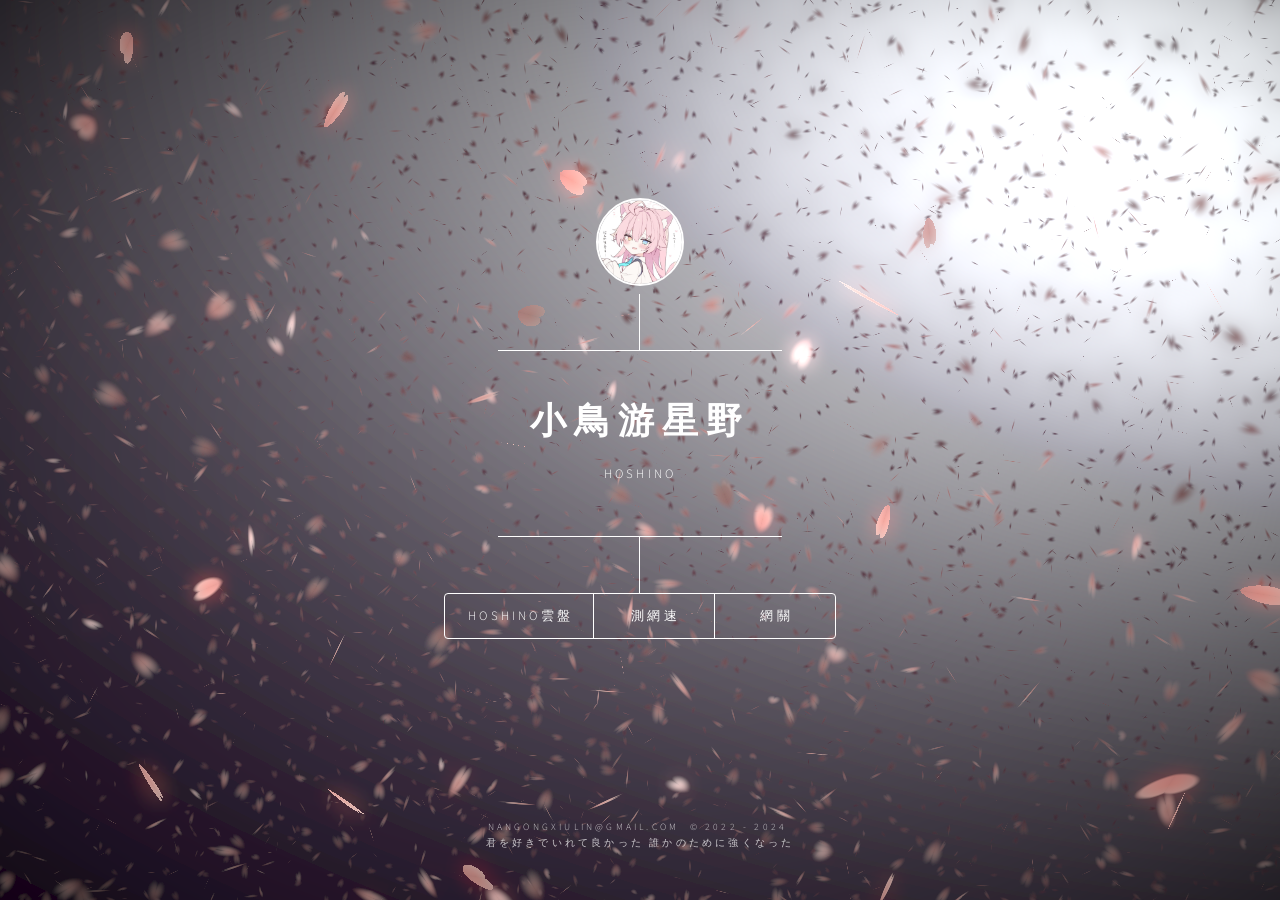
==== commit 8b88a297: "Update index.html" ====
--- a/index.html
+++ b/index.html
@@ -17,7 +17,7 @@
    <!-- Header --> 
    <header id="header"> 
     <div class="icon"> 
-     <img src="./HTML_files/1.jpg" alt="ZM" title="ZM" class="logo"> 
+     <img src="./HTML_files/g" alt="ZM" title="ZM" class="logo"> 
     </div> 
     <div class="content"> 
      <div class="inner"> 
@@ -1151,4 +1151,4 @@
 })(window, 'equestAnimationFrame');
 </script>  
  
-</body></html>+</body></html>
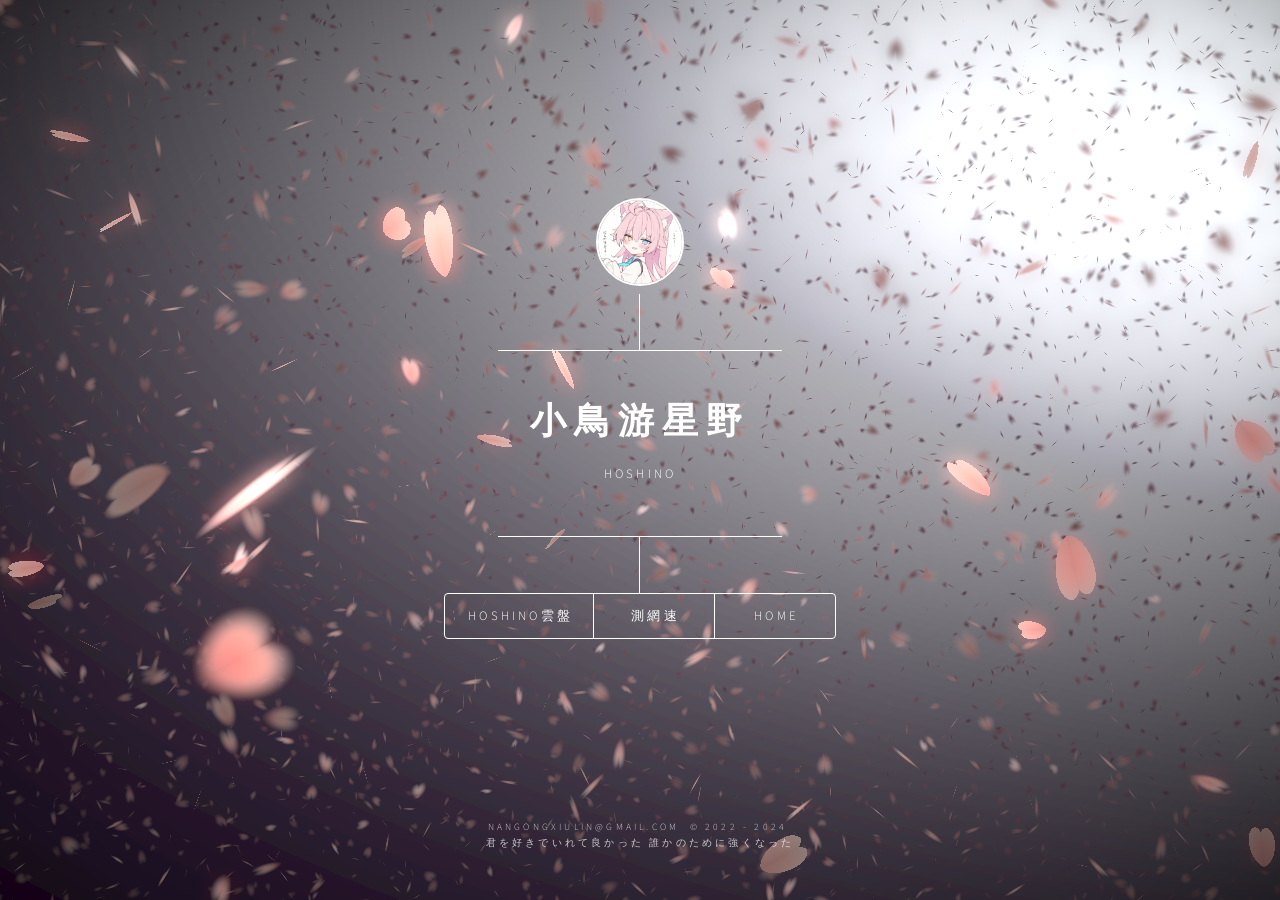
==== commit 1cb08789: "Update index.html" ====
--- a/index.html
+++ b/index.html
@@ -30,7 +30,7 @@
      <ul> 
       <li> <a target="_blank" href="http://192.168.1.8:5244/">Hoshino雲盤</a></li> 
 	  <li> <a target="_blank" href="http://192.168.1.8:3000/">測網速</a></li>
-          <li> <a target="_blank" href="http://192.168.1.1/">網關</a></li> 
+          <li> <a target="_blank" href="QingFu231.github.io/bq/index.html">Home</a></li> 
 
      </ul> 
     </nav> 
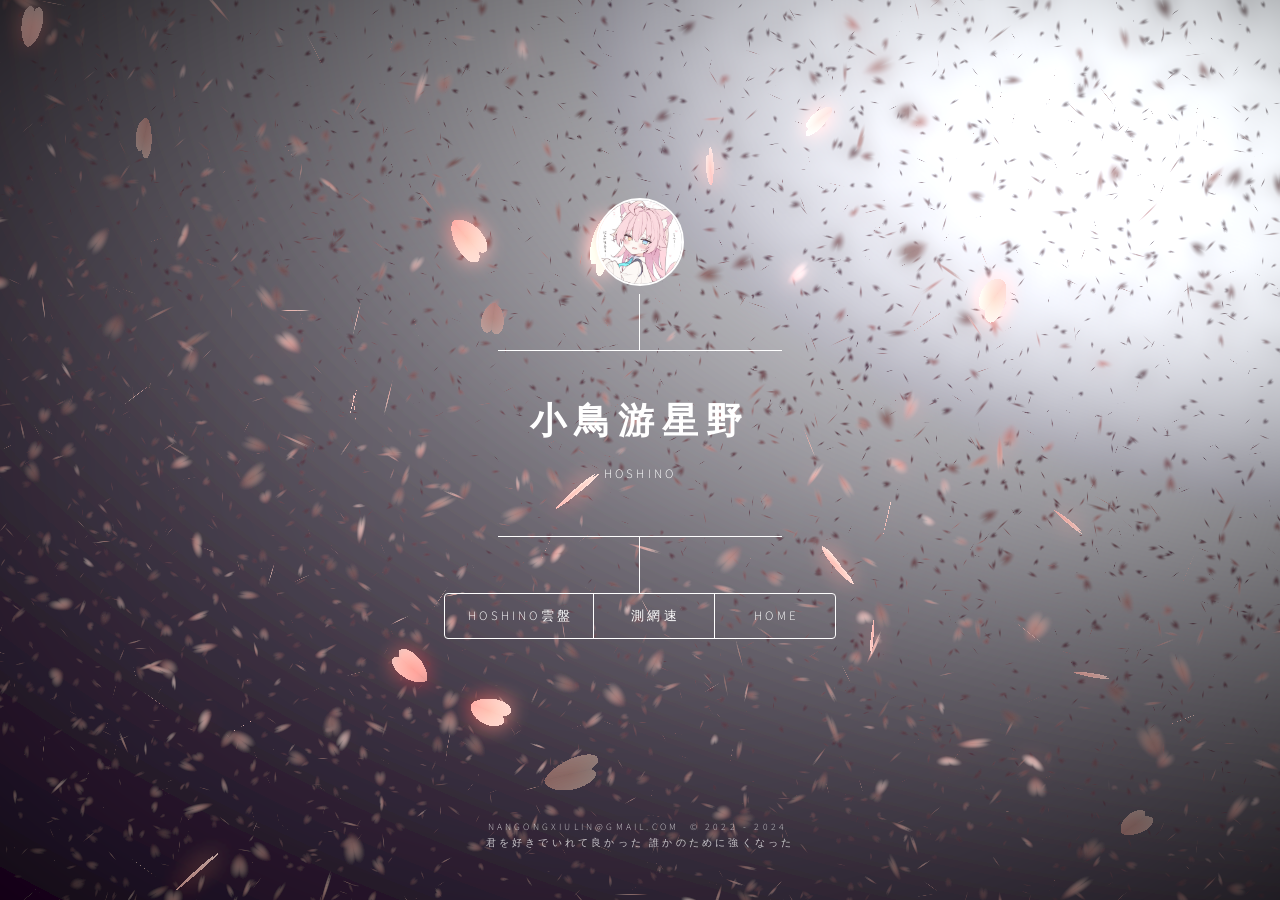
==== commit be5c0884: "Update index.html" ====
--- a/index.html
+++ b/index.html
@@ -30,7 +30,7 @@
      <ul> 
       <li> <a target="_blank" href="http://192.168.1.8:5244/">Hoshino雲盤</a></li> 
 	  <li> <a target="_blank" href="http://192.168.1.8:3000/">測網速</a></li>
-          <li> <a target="_blank" href="QingFu231.github.io/bq/index.html">Home</a></li> 
+          <li> <a target="_blank" href="https://QingFu231.github.io/bq/index.html">Home</a></li> 
 
      </ul> 
     </nav> 
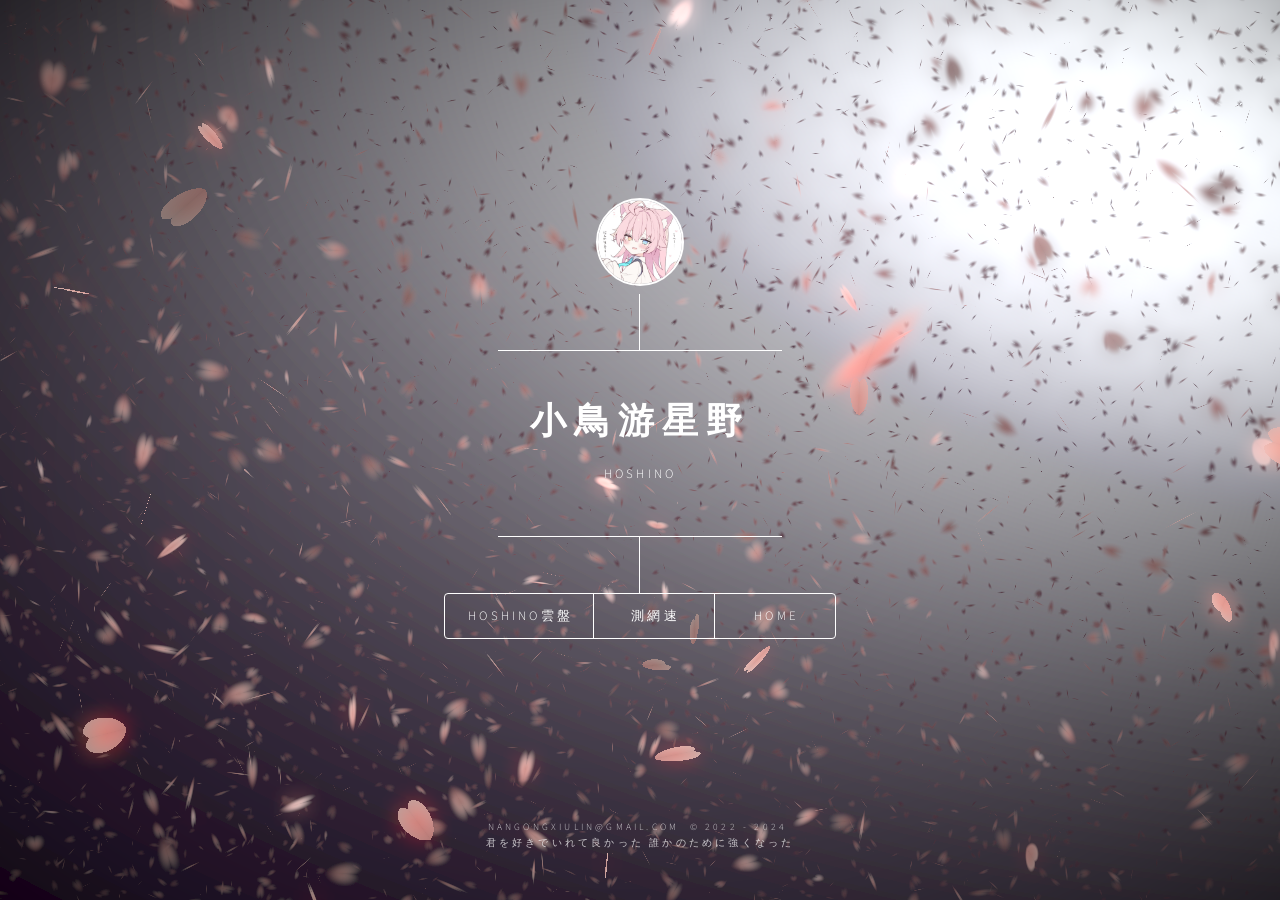
==== commit 198e3aab: "Update index.html" ====
--- a/index.html
+++ b/index.html
@@ -30,7 +30,7 @@
      <ul> 
       <li> <a target="_blank" href="http://192.168.1.8:5244/">Hoshino雲盤</a></li> 
 	  <li> <a target="_blank" href="http://192.168.1.8:3000/">測網速</a></li>
-          <li> <a target="_blank" href="https://QingFu231.github.io/bq/index.html">Home</a></li> 
+          <li> <a target="_blank" href="https://NanGongXiuLin.github.io/">Home</a></li> 
 
      </ul> 
     </nav> 
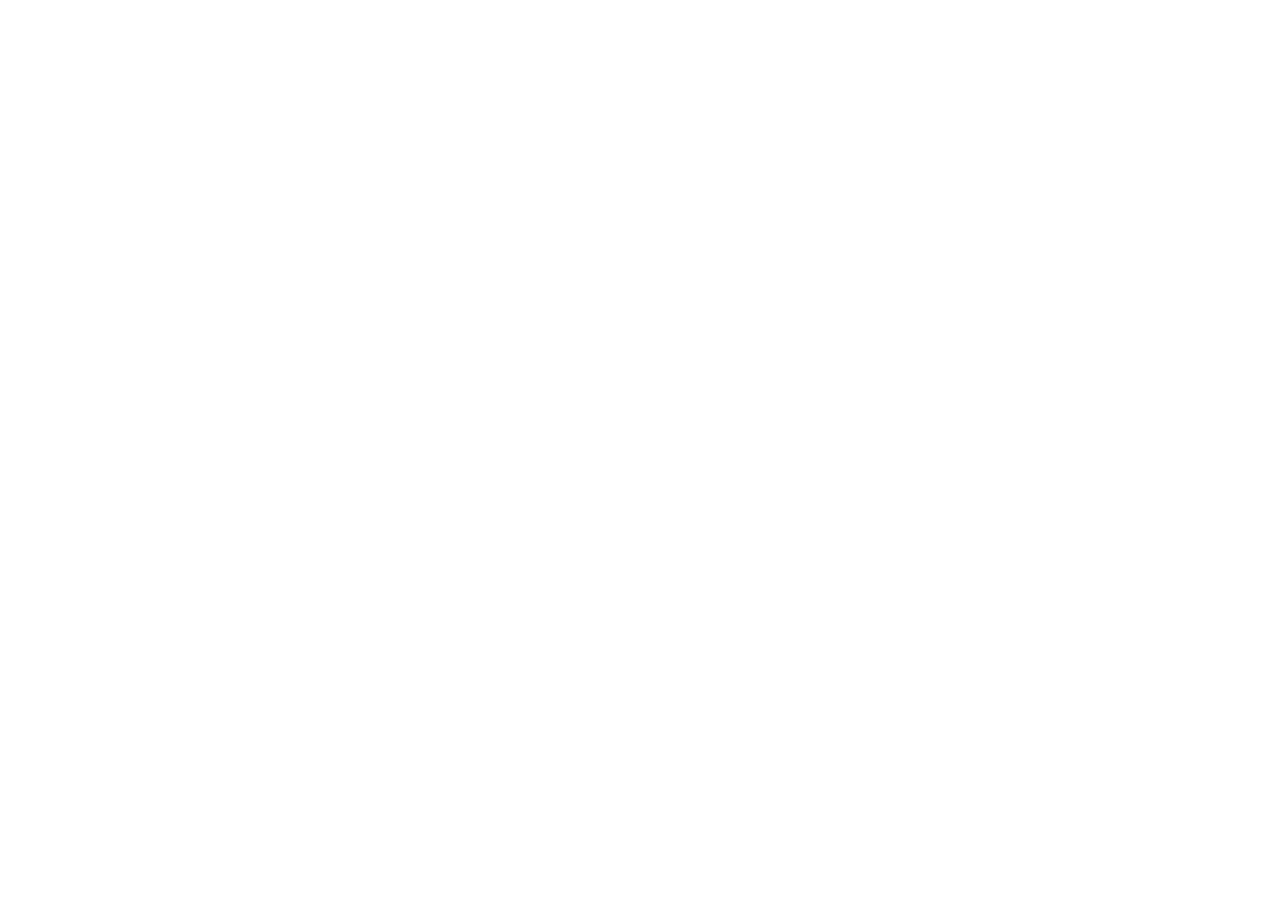
==== commit 9631255f: "init 初始化" ====
--- a/index.html
+++ b/index.html
@@ -1,1154 +1,27 @@
-<!DOCTYPE html>
-<!-- saved from url=(0021)http://192.168.1.8:5244/ -->
-<html><head><meta http-equiv="Content-Type" content="text/html; charset=UTF-8"> 
-  <title>Hoshino-引導頁</title> 
-   
-  <meta http-equiv="content-language" content="zh-cn"> 
-  <link rel="shortcut icon" href="./HTML_files/g"> 
-  <meta name="viewport" content="width=device-width, initial-scale=1, user-scalable=no"> 
-  <link rel="stylesheet" href="./HTML_files/main.css"> 
-  <noscript> 
-   <link rel="stylesheet" href="assets/css/noscript.css" /> 
-  </noscript>
- </head> 
- <body class=""> 
-  <!-- Wrapper --> 
-  <div id="wrapper"> 
-   <!-- Header --> 
-   <header id="header"> 
-    <div class="icon"> 
-     <img src="./HTML_files/g" alt="ZM" title="ZM" class="logo"> 
-    </div> 
-    <div class="content"> 
-     <div class="inner"> 
-      <h1>小鳥游星野</h1> 
-      <p>
-        Hoshino</p>
-     </div> 
-    </div> 
-    <nav> 
-     <ul> 
-      <li> <a target="_blank" href="http://192.168.1.8:5244/">Hoshino雲盤</a></li> 
-	  <li> <a target="_blank" href="http://192.168.1.8:3000/">測網速</a></li>
-          <li> <a target="_blank" href="https://NanGongXiuLin.github.io/">Home</a></li> 
-
-     </ul> 
-    </nav> 
-   </header> 
-   <!-- Footer --> 
-   <footer id="footer"> 
-    <p class="copyright"><script>
-		var mydate = new Date();
-		document.writeln("NanGongXiuLin@Gmail.com ");</script>&nbsp;©&nbsp;2022 - 2024&nbsp;
-</p> 
-	<p class="copyright">君を好きでいれて良かった 誰かのために強くなった</p> 
-    </footer>
-  </div> 
-  <canvas id="sakura" style="z-index: 2;
-    position: fixed;
-    left: 0;
-    top: 0;
-    height: 100vh;
-    width: 100vw;" width="1232" height="577"> 
-  </canvas> 
-  <!-- BG --> 
-  <!-- <div id="bg"> --> 
-  <!-- Scripts --> 
-  <script src="./HTML_files/jquery.min.js"></script> 
-  <script src="./HTML_files/browser.min.js"></script> 
-  <script src="./HTML_files/breakpoints.min.js"></script> 
-  <script src="./HTML_files/util.js"></script> 
-  <script src="./HTML_files/main.js"></script> 
-  <style>canvas { padding:0; margin:0; }</style> 
-  <!-- sakura shader --> 
-  <script id="sakura_point_vsh" type="x-shader/x_vertex">
-uniform mat4 uProjection;
-uniform mat4 uModelview;
-uniform vec3 uResolution;
-uniform vec3 uOffset;
-uniform vec3 uDOF;  //x:focus distance, y:focus radius, z:max radius
-uniform vec3 uFade; //x:start distance, y:half distance, z:near fade start
-
-attribute vec3 aPosition;
-attribute vec3 aEuler;
-attribute vec2 aMisc; //x:size, y:fade
-
-varying vec3 pposition;
-varying float psize;
-varying float palpha;
-varying float pdist;
-
-//varying mat3 rotMat;
-varying vec3 normX;
-varying vec3 normY;
-varying vec3 normZ;
-varying vec3 normal;
-
-varying float diffuse;
-varying float specular;
-varying float rstop;
-varying float distancefade;
-
-void main(void) {
-    // Projection is based on vertical angle
-    vec4 pos = uModelview * vec4(aPosition + uOffset, 1.0);
-    gl_Position = uProjection * pos;
-    gl_PointSize = aMisc.x * uProjection[1][1] / -pos.z * uResolution.y * 0.5;
-    
-    pposition = pos.xyz;
-    psize = aMisc.x;
-    pdist = length(pos.xyz);
-    palpha = smoothstep(0.0, 1.0, (pdist - 0.1) / uFade.z);
-    
-    vec3 elrsn = sin(aEuler);
-    vec3 elrcs = cos(aEuler);
-    mat3 rotx = mat3(
-        1.0, 0.0, 0.0,
-        0.0, elrcs.x, elrsn.x,
-        0.0, -elrsn.x, elrcs.x
-    );
-    mat3 roty = mat3(
-        elrcs.y, 0.0, -elrsn.y,
-        0.0, 1.0, 0.0,
-        elrsn.y, 0.0, elrcs.y
-    );
-    mat3 rotz = mat3(
-        elrcs.z, elrsn.z, 0.0, 
-        -elrsn.z, elrcs.z, 0.0,
-        0.0, 0.0, 1.0
-    );
-    mat3 rotmat = rotx * roty * rotz;
-    normal = rotmat[2];
-    
-    mat3 trrotm = mat3(
-        rotmat[0][0], rotmat[1][0], rotmat[2][0],
-        rotmat[0][1], rotmat[1][1], rotmat[2][1],
-        rotmat[0][2], rotmat[1][2], rotmat[2][2]
-    );
-    normX = trrotm[0];
-    normY = trrotm[1];
-    normZ = trrotm[2];
-    
-    const vec3 lit = vec3(0.6917144638660746, 0.6917144638660746, -0.20751433915982237);
-    
-    float tmpdfs = dot(lit, normal);
-    if(tmpdfs < 0.0) {
-        normal = -normal;
-        tmpdfs = dot(lit, normal);
-    }
-    diffuse = 0.4 + tmpdfs;
-    
-    vec3 eyev = normalize(-pos.xyz);
-    if(dot(eyev, normal) > 0.0) {
-        vec3 hv = normalize(eyev + lit);
-        specular = pow(max(dot(hv, normal), 0.0), 20.0);
-    }
-    else {
-        specular = 0.0;
-    }
-    
-    rstop = clamp((abs(pdist - uDOF.x) - uDOF.y) / uDOF.z, 0.0, 1.0);
-    rstop = pow(rstop, 0.5);
-    //-0.69315 = ln(0.5)
-    distancefade = min(1.0, exp((uFade.x - pdist) * 0.69315 / uFade.y));
-}
-</script> 
-  <script id="sakura_point_fsh" type="x-shader/x_fragment">
-#ifdef GL_ES
-//precision mediump float;
-precision highp float;
-#endif
-
-uniform vec3 uDOF;  //x:focus distance, y:focus radius, z:max radius
-uniform vec3 uFade; //x:start distance, y:half distance, z:near fade start
-
-const vec3 fadeCol = vec3(0.08, 0.03, 0.06);
-
-varying vec3 pposition;
-varying float psize;
-varying float palpha;
-varying float pdist;
-
-//varying mat3 rotMat;
-varying vec3 normX;
-varying vec3 normY;
-varying vec3 normZ;
-varying vec3 normal;
-
-varying float diffuse;
-varying float specular;
-varying float rstop;
-varying float distancefade;
-
-float ellipse(vec2 p, vec2 o, vec2 r) {
-    vec2 lp = (p - o) / r;
-    return length(lp) - 1.0;
-}
-
-void main(void) {
-    vec3 p = vec3(gl_PointCoord - vec2(0.5, 0.5), 0.0) * 2.0;
-    vec3 d = vec3(0.0, 0.0, -1.0);
-    float nd = normZ.z; //dot(-normZ, d);
-    if(abs(nd) < 0.0001) discard;
-    
-    float np = dot(normZ, p);
-    vec3 tp = p + d * np / nd;
-    vec2 coord = vec2(dot(normX, tp), dot(normY, tp));
-    
-    //angle = 15 degree
-    const float flwrsn = 0.258819045102521;
-    const float flwrcs = 0.965925826289068;
-    mat2 flwrm = mat2(flwrcs, -flwrsn, flwrsn, flwrcs);
-    vec2 flwrp = vec2(abs(coord.x), coord.y) * flwrm;
-    
-    float r;
-    if(flwrp.x < 0.0) {
-        r = ellipse(flwrp, vec2(0.065, 0.024) * 0.5, vec2(0.36, 0.96) * 0.5);
-    }
-    else {
-        r = ellipse(flwrp, vec2(0.065, 0.024) * 0.5, vec2(0.58, 0.96) * 0.5);
-    }
-    
-    if(r > rstop) discard;
-    
-    vec3 col = mix(vec3(1.0, 0.8, 0.75), vec3(1.0, 0.9, 0.87), r);
-    float grady = mix(0.0, 1.0, pow(coord.y * 0.5 + 0.5, 0.35));
-    col *= vec3(1.0, grady, grady);
-    col *= mix(0.8, 1.0, pow(abs(coord.x), 0.3));
-    col = col * diffuse + specular;
-    
-    col = mix(fadeCol, col, distancefade);
-    
-    float alpha = (rstop > 0.001)? (0.5 - r / (rstop * 2.0)) : 1.0;
-    alpha = smoothstep(0.0, 1.0, alpha) * palpha;
-    
-    gl_FragColor = vec4(col * 0.5, alpha);
-}
-</script> 
-  <!-- effects --> 
-  <script id="fx_common_vsh" type="x-shader/x_vertex">
-uniform vec3 uResolution;
-attribute vec2 aPosition;
-
-varying vec2 texCoord;
-varying vec2 screenCoord;
-
-void main(void) {
-    gl_Position = vec4(aPosition, 0.0, 1.0);
-    texCoord = aPosition.xy * 0.5 + vec2(0.5, 0.5);
-    screenCoord = aPosition.xy * vec2(uResolution.z, 1.0);
-}
-</script> 
-  <script id="bg_fsh" type="x-shader/x_fragment">
-#ifdef GL_ES
-//precision mediump float;
-precision highp float;
-#endif
-
-uniform vec2 uTimes;
-
-varying vec2 texCoord;
-varying vec2 screenCoord;
-
-void main(void) {
-    vec3 col;
-    float c;
-    vec2 tmpv = texCoord * vec2(0.8, 1.0) - vec2(0.95, 1.0);
-    c = exp(-pow(length(tmpv) * 1.8, 2.0));
-    col = mix(vec3(0.02, 0.0, 0.03), vec3(0.96, 0.98, 1.0) * 1.5, c);
-    gl_FragColor = vec4(col * 0.5, 1.0);
-}
-</script> 
-  <script id="fx_brightbuf_fsh" type="x-shader/x_fragment">
-#ifdef GL_ES
-//precision mediump float;
-precision highp float;
-#endif
-uniform sampler2D uSrc;
-uniform vec2 uDelta;
-
-varying vec2 texCoord;
-varying vec2 screenCoord;
-
-void main(void) {
-    vec4 col = texture2D(uSrc, texCoord);
-    gl_FragColor = vec4(col.rgb * 2.0 - vec3(0.5), 1.0);
-}
-</script> 
-  <script id="fx_dirblur_r4_fsh" type="x-shader/x_fragment">
-#ifdef GL_ES
-//precision mediump float;
-precision highp float;
-#endif
-uniform sampler2D uSrc;
-uniform vec2 uDelta;
-uniform vec4 uBlurDir; //dir(x, y), stride(z, w)
-
-varying vec2 texCoord;
-varying vec2 screenCoord;
-
-void main(void) {
-    vec4 col = texture2D(uSrc, texCoord);
-    col = col + texture2D(uSrc, texCoord + uBlurDir.xy * uDelta);
-    col = col + texture2D(uSrc, texCoord - uBlurDir.xy * uDelta);
-    col = col + texture2D(uSrc, texCoord + (uBlurDir.xy + uBlurDir.zw) * uDelta);
-    col = col + texture2D(uSrc, texCoord - (uBlurDir.xy + uBlurDir.zw) * uDelta);
-    gl_FragColor = col / 5.0;
-}
-</script> 
-  <!-- effect fragment shader template --> 
-  <script id="fx_common_fsh" type="x-shader/x_fragment">
-#ifdef GL_ES
-//precision mediump float;
-precision highp float;
-#endif
-uniform sampler2D uSrc;
-uniform vec2 uDelta;
-
-varying vec2 texCoord;
-varying vec2 screenCoord;
-
-void main(void) {
-    gl_FragColor = texture2D(uSrc, texCoord);
-}
-</script> 
-  <!-- post processing --> 
-  <script id="pp_final_vsh" type="x-shader/x_vertex">
-uniform vec3 uResolution;
-attribute vec2 aPosition;
-varying vec2 texCoord;
-varying vec2 screenCoord;
-void main(void) {
-    gl_Position = vec4(aPosition, 0.0, 1.0);
-    texCoord = aPosition.xy * 0.5 + vec2(0.5, 0.5);
-    screenCoord = aPosition.xy * vec2(uResolution.z, 1.0);
-}
-</script> 
-  <script id="pp_final_fsh" type="x-shader/x_fragment">
-#ifdef GL_ES
-//precision mediump float;
-precision highp float;
-#endif
-uniform sampler2D uSrc;
-uniform sampler2D uBloom;
-uniform vec2 uDelta;
-varying vec2 texCoord;
-varying vec2 screenCoord;
-void main(void) {
-    vec4 srccol = texture2D(uSrc, texCoord) * 2.0;
-    vec4 bloomcol = texture2D(uBloom, texCoord);
-    vec4 col;
-    col = srccol + bloomcol * (vec4(1.0) + srccol);
-    col *= smoothstep(1.0, 0.0, pow(length((texCoord - vec2(0.5)) * 2.0), 1.2) * 0.5);
-    col = pow(col, vec4(0.45454545454545)); //(1.0 / 2.2)
-    
-    gl_FragColor = vec4(col.rgb, 1.0);
-    gl_FragColor.a = 1.0;
-}
-</script> 
-  <script>
-// Utilities
-var Vector3 = {};
-var Matrix44 = {};
-Vector3.create = function(x, y, z) {
-    return {'x':x, 'y':y, 'z':z};
-};
-Vector3.dot = function (v0, v1) {
-    return v0.x * v1.x + v0.y * v1.y + v0.z * v1.z;
-};
-Vector3.cross = function (v, v0, v1) {
-    v.x = v0.y * v1.z - v0.z * v1.y;
-    v.y = v0.z * v1.x - v0.x * v1.z;
-    v.z = v0.x * v1.y - v0.y * v1.x;
-};
-Vector3.normalize = function (v) {
-    var l = v.x * v.x + v.y * v.y + v.z * v.z;
-    if(l > 0.00001) {
-        l = 1.0 / Math.sqrt(l);
-        v.x *= l;
-        v.y *= l;
-        v.z *= l;
-    }
-};
-Vector3.arrayForm = function(v) {
-    if(v.array) {
-        v.array[0] = v.x;
-        v.array[1] = v.y;
-        v.array[2] = v.z;
-    }
-    else {
-        v.array = new Float32Array([v.x, v.y, v.z]);
-    }
-    return v.array;
-};
-Matrix44.createIdentity = function () {
-    return new Float32Array([1.0, 0.0, 0.0, 0.0, 0.0, 1.0, 0.0, 0.0, 0.0, 0.0, 1.0, 0.0, 0.0, 0.0, 0.0, 1.0]);
-};
-Matrix44.loadProjection = function (m, aspect, vdeg, near, far) {
-    var h = near * Math.tan(vdeg * Math.PI / 180.0 * 0.5) * 2.0;
-    var w = h * aspect;
-    
-    m[0] = 2.0 * near / w;
-    m[1] = 0.0;
-    m[2] = 0.0;
-    m[3] = 0.0;
-    
-    m[4] = 0.0;
-    m[5] = 2.0 * near / h;
-    m[6] = 0.0;
-    m[7] = 0.0;
-    
-    m[8] = 0.0;
-    m[9] = 0.0;
-    m[10] = -(far + near) / (far - near);
-    m[11] = -1.0;
-    
-    m[12] = 0.0;
-    m[13] = 0.0;
-    m[14] = -2.0 * far * near / (far - near);
-    m[15] = 0.0;
-};
-Matrix44.loadLookAt = function (m, vpos, vlook, vup) {
-    var frontv = Vector3.create(vpos.x - vlook.x, vpos.y - vlook.y, vpos.z - vlook.z);
-    Vector3.normalize(frontv);
-    var sidev = Vector3.create(1.0, 0.0, 0.0);
-    Vector3.cross(sidev, vup, frontv);
-    Vector3.normalize(sidev);
-    var topv = Vector3.create(1.0, 0.0, 0.0);
-    Vector3.cross(topv, frontv, sidev);
-    Vector3.normalize(topv);
-    
-    m[0] = sidev.x;
-    m[1] = topv.x;
-    m[2] = frontv.x;
-    m[3] = 0.0;
-    
-    m[4] = sidev.y;
-    m[5] = topv.y;
-    m[6] = frontv.y;
-    m[7] = 0.0;
-    
-    m[8] = sidev.z;
-    m[9] = topv.z;
-    m[10] = frontv.z;
-    m[11] = 0.0;
-    
-    m[12] = -(vpos.x * m[0] + vpos.y * m[4] + vpos.z * m[8]);
-    m[13] = -(vpos.x * m[1] + vpos.y * m[5] + vpos.z * m[9]);
-    m[14] = -(vpos.x * m[2] + vpos.y * m[6] + vpos.z * m[10]);
-    m[15] = 1.0;
-};
-
-//
-var timeInfo = {
-    'start':0, 'prev':0, // Date
-    'delta':0, 'elapsed':0 // Number(sec)
-};
-
-//
-var gl;
-var renderSpec = {
-    'width':0,
-    'height':0,
-    'aspect':1,
-    'array':new Float32Array(3),
-    'halfWidth':0,
-    'halfHeight':0,
-    'halfArray':new Float32Array(3)
-    // and some render targets. see setViewport()
-};
-renderSpec.setSize = function(w, h) {
-    renderSpec.width = w;
-    renderSpec.height = h;
-    renderSpec.aspect = renderSpec.width / renderSpec.height;
-    renderSpec.array[0] = renderSpec.width;
-    renderSpec.array[1] = renderSpec.height;
-    renderSpec.array[2] = renderSpec.aspect;
-    
-    renderSpec.halfWidth = Math.floor(w / 2);
-    renderSpec.halfHeight = Math.floor(h / 2);
-    renderSpec.halfArray[0] = renderSpec.halfWidth;
-    renderSpec.halfArray[1] = renderSpec.halfHeight;
-    renderSpec.halfArray[2] = renderSpec.halfWidth / renderSpec.halfHeight;
-};
-
-function deleteRenderTarget(rt) {
-    gl.deleteFramebuffer(rt.frameBuffer);
-    gl.deleteRenderbuffer(rt.renderBuffer);
-    gl.deleteTexture(rt.texture);
-}
-
-function createRenderTarget(w, h) {
-    var ret = {
-        'width':w,
-        'height':h,
-        'sizeArray':new Float32Array([w, h, w / h]),
-        'dtxArray':new Float32Array([1.0 / w, 1.0 / h])
-    };
-    ret.frameBuffer = gl.createFramebuffer();
-    ret.renderBuffer = gl.createRenderbuffer();
-    ret.texture = gl.createTexture();
-    
-    gl.bindTexture(gl.TEXTURE_2D, ret.texture);
-    gl.texImage2D(gl.TEXTURE_2D, 0, gl.RGBA, w, h, 0, gl.RGBA, gl.UNSIGNED_BYTE, null);
-    gl.texParameteri(gl.TEXTURE_2D, gl.TEXTURE_WRAP_S, gl.CLAMP_TO_EDGE);
-    gl.texParameteri(gl.TEXTURE_2D, gl.TEXTURE_WRAP_T, gl.CLAMP_TO_EDGE);
-    gl.texParameteri(gl.TEXTURE_2D, gl.TEXTURE_MAG_FILTER, gl.LINEAR);
-    gl.texParameteri(gl.TEXTURE_2D, gl.TEXTURE_MIN_FILTER, gl.LINEAR);
-    
-    gl.bindFramebuffer(gl.FRAMEBUFFER, ret.frameBuffer);
-    gl.framebufferTexture2D(gl.FRAMEBUFFER, gl.COLOR_ATTACHMENT0, gl.TEXTURE_2D, ret.texture, 0);
-    
-    gl.bindRenderbuffer(gl.RENDERBUFFER, ret.renderBuffer);
-    gl.renderbufferStorage(gl.RENDERBUFFER, gl.DEPTH_COMPONENT16, w, h);
-    gl.framebufferRenderbuffer(gl.FRAMEBUFFER, gl.DEPTH_ATTACHMENT, gl.RENDERBUFFER, ret.renderBuffer);
-    
-    gl.bindTexture(gl.TEXTURE_2D, null);
-    gl.bindRenderbuffer(gl.RENDERBUFFER, null);
-    gl.bindFramebuffer(gl.FRAMEBUFFER, null);
-    
-    return ret;
-}
-
-function compileShader(shtype, shsrc) {
-	var retsh = gl.createShader(shtype);
-	
-	gl.shaderSource(retsh, shsrc);
-	gl.compileShader(retsh);
-	
-	if(!gl.getShaderParameter(retsh, gl.COMPILE_STATUS)) {
-		var errlog = gl.getShaderInfoLog(retsh);
-		gl.deleteShader(retsh);
-		console.error(errlog);
-		return null;
-	}
-	return retsh;
-}
-
-function createShader(vtxsrc, frgsrc, uniformlist, attrlist) {
-    var vsh = compileShader(gl.VERTEX_SHADER, vtxsrc);
-    var fsh = compileShader(gl.FRAGMENT_SHADER, frgsrc);
-    
-    if(vsh == null || fsh == null) {
-        return null;
-    }
-    
-    var prog = gl.createProgram();
-    gl.attachShader(prog, vsh);
-    gl.attachShader(prog, fsh);
-    
-    gl.deleteShader(vsh);
-    gl.deleteShader(fsh);
-    
-    gl.linkProgram(prog);
-    if (!gl.getProgramParameter(prog, gl.LINK_STATUS)) {
-        var errlog = gl.getProgramInfoLog(prog);
-        console.error(errlog);
-        return null;
-    }
-    
-    if(uniformlist) {
-        prog.uniforms = {};
-        for(var i = 0; i < uniformlist.length; i++) {
-            prog.uniforms[uniformlist[i]] = gl.getUniformLocation(prog, uniformlist[i]);
-        }
-    }
-    
-    if(attrlist) {
-        prog.attributes = {};
-        for(var i = 0; i < attrlist.length; i++) {
-            var attr = attrlist[i];
-            prog.attributes[attr] = gl.getAttribLocation(prog, attr);
-        }
-    }
-    
-    return prog;
-}
-
-function useShader(prog) {
-    gl.useProgram(prog);
-    for(var attr in prog.attributes) {
-        gl.enableVertexAttribArray(prog.attributes[attr]);;
-    }
-}
-
-function unuseShader(prog) {
-    for(var attr in prog.attributes) {
-        gl.disableVertexAttribArray(prog.attributes[attr]);;
-    }
-    gl.useProgram(null);
-}
-
-/////
-var projection = {
-    'angle':60,
-    'nearfar':new Float32Array([0.1, 100.0]),
-    'matrix':Matrix44.createIdentity()
-};
-var camera = {
-    'position':Vector3.create(0, 0, 100),
-    'lookat':Vector3.create(0, 0, 0),
-    'up':Vector3.create(0, 1, 0),
-    'dof':Vector3.create(10.0, 4.0, 8.0),
-    'matrix':Matrix44.createIdentity()
-};
-
-var pointFlower = {};
-var meshFlower = {};
-var sceneStandBy = false;
-
-var BlossomParticle = function () {
-    this.velocity = new Array(3);
-    this.rotation = new Array(3);
-    this.position = new Array(3);
-    this.euler = new Array(3);
-    this.size = 1.0;
-    this.alpha = 1.0;
-    this.zkey = 0.0;
-};
-
-BlossomParticle.prototype.setVelocity = function (vx, vy, vz) {
-    this.velocity[0] = vx;
-    this.velocity[1] = vy;
-    this.velocity[2] = vz;
-};
-
-BlossomParticle.prototype.setRotation = function (rx, ry, rz) {
-    this.rotation[0] = rx;
-    this.rotation[1] = ry;
-    this.rotation[2] = rz;
-};
-
-BlossomParticle.prototype.setPosition = function (nx, ny, nz) {
-    this.position[0] = nx;
-    this.position[1] = ny;
-    this.position[2] = nz;
-};
-
-BlossomParticle.prototype.setEulerAngles = function (rx, ry, rz) {
-    this.euler[0] = rx;
-    this.euler[1] = ry;
-    this.euler[2] = rz;
-};
-
-BlossomParticle.prototype.setSize = function (s) {
-    this.size = s;
-};
-
-BlossomParticle.prototype.update = function (dt, et) {
-    this.position[0] += this.velocity[0] * dt;
-    this.position[1] += this.velocity[1] * dt;
-    this.position[2] += this.velocity[2] * dt;
-    
-    this.euler[0] += this.rotation[0] * dt;
-    this.euler[1] += this.rotation[1] * dt;
-    this.euler[2] += this.rotation[2] * dt;
-};
-
-function createPointFlowers() {
-    // get point sizes
-    var prm = gl.getParameter(gl.ALIASED_POINT_SIZE_RANGE);
-    renderSpec.pointSize = {'min':prm[0], 'max':prm[1]};
-    
-    var vtxsrc = document.getElementById("sakura_point_vsh").textContent;
-    var frgsrc = document.getElementById("sakura_point_fsh").textContent;
-    
-    pointFlower.program = createShader(
-        vtxsrc, frgsrc,
-        ['uProjection', 'uModelview', 'uResolution', 'uOffset', 'uDOF', 'uFade'],
-        ['aPosition', 'aEuler', 'aMisc']
-    );
-    
-    useShader(pointFlower.program);
-    pointFlower.offset = new Float32Array([0.0, 0.0, 0.0]);
-    pointFlower.fader = Vector3.create(0.0, 10.0, 0.0);
-    
-    // paramerters: velocity[3], rotate[3]
-    pointFlower.numFlowers = 1600;
-    pointFlower.particles = new Array(pointFlower.numFlowers);
-    // vertex attributes {position[3], euler_xyz[3], size[1]}
-    pointFlower.dataArray = new Float32Array(pointFlower.numFlowers * (3 + 3 + 2));
-    pointFlower.positionArrayOffset = 0;
-    pointFlower.eulerArrayOffset = pointFlower.numFlowers * 3;
-    pointFlower.miscArrayOffset = pointFlower.numFlowers * 6;
-    
-    pointFlower.buffer = gl.createBuffer();
-    gl.bindBuffer(gl.ARRAY_BUFFER, pointFlower.buffer);
-    gl.bufferData(gl.ARRAY_BUFFER, pointFlower.dataArray, gl.DYNAMIC_DRAW);
-    gl.bindBuffer(gl.ARRAY_BUFFER, null);
-    
-    unuseShader(pointFlower.program);
-    
-    for(var i = 0; i < pointFlower.numFlowers; i++) {
-        pointFlower.particles[i] = new BlossomParticle();
-    }
-}
-
-function initPointFlowers() {
-    //area
-    pointFlower.area = Vector3.create(20.0, 20.0, 20.0);
-    pointFlower.area.x = pointFlower.area.y * renderSpec.aspect;
-    
-    pointFlower.fader.x = 10.0; //env fade start
-    pointFlower.fader.y = pointFlower.area.z; //env fade half
-    pointFlower.fader.z = 0.1;  //near fade start
-    
-    //particles
-    var PI2 = Math.PI * 2.0;
-    var tmpv3 = Vector3.create(0, 0, 0);
-    var tmpv = 0;
-    var symmetryrand = function() {return (Math.random() * 2.0 - 1.0);};
-    for(var i = 0; i < pointFlower.numFlowers; i++) {
-        var tmpprtcl = pointFlower.particles[i];
-        
-        //velocity
-        tmpv3.x = symmetryrand() * 0.3 + 0.8;
-        tmpv3.y = symmetryrand() * 0.2 - 1.0;
-        tmpv3.z = symmetryrand() * 0.3 + 0.5;
-        Vector3.normalize(tmpv3);
-        tmpv = 2.0 + Math.random() * 1.0;
-        tmpprtcl.setVelocity(tmpv3.x * tmpv, tmpv3.y * tmpv, tmpv3.z * tmpv);
-        
-        //rotation
-        tmpprtcl.setRotation(
-            symmetryrand() * PI2 * 0.5,
-            symmetryrand() * PI2 * 0.5,
-            symmetryrand() * PI2 * 0.5
-        );
-        
-        //position
-        tmpprtcl.setPosition(
-            symmetryrand() * pointFlower.area.x,
-            symmetryrand() * pointFlower.area.y,
-            symmetryrand() * pointFlower.area.z
-        );
-        
-        //euler
-        tmpprtcl.setEulerAngles(
-            Math.random() * Math.PI * 2.0,
-            Math.random() * Math.PI * 2.0,
-            Math.random() * Math.PI * 2.0
-        );
-        
-        //size
-        tmpprtcl.setSize(0.9 + Math.random() * 0.1);
-    }
-}
-
-function renderPointFlowers() {
-    //update
-    var PI2 = Math.PI * 2.0;
-    var limit = [pointFlower.area.x, pointFlower.area.y, pointFlower.area.z];
-    var repeatPos = function (prt, cmp, limit) {
-        if(Math.abs(prt.position[cmp]) - prt.size * 0.5 > limit) {
-            //out of area
-            if(prt.position[cmp] > 0) {
-                prt.position[cmp] -= limit * 2.0;
-            }
-            else {
-                prt.position[cmp] += limit * 2.0;
-            }
-        }
-    };
-    var repeatEuler = function (prt, cmp) {
-        prt.euler[cmp] = prt.euler[cmp] % PI2;
-        if(prt.euler[cmp] < 0.0) {
-            prt.euler[cmp] += PI2;
-        }
-    };
-    
-    for(var i = 0; i < pointFlower.numFlowers; i++) {
-        var prtcl = pointFlower.particles[i];
-        prtcl.update(timeInfo.delta, timeInfo.elapsed);
-        repeatPos(prtcl, 0, pointFlower.area.x);
-        repeatPos(prtcl, 1, pointFlower.area.y);
-        repeatPos(prtcl, 2, pointFlower.area.z);
-        repeatEuler(prtcl, 0);
-        repeatEuler(prtcl, 1);
-        repeatEuler(prtcl, 2);
-        
-        prtcl.alpha = 1.0;//(pointFlower.area.z - prtcl.position[2]) * 0.5;
-        
-        prtcl.zkey = (camera.matrix[2] * prtcl.position[0]
-                    + camera.matrix[6] * prtcl.position[1]
-                    + camera.matrix[10] * prtcl.position[2]
-                    + camera.matrix[14]);
-    }
-    
-    // sort
-    pointFlower.particles.sort(function(p0, p1){return p0.zkey - p1.zkey;});
-    
-    // update data
-    var ipos = pointFlower.positionArrayOffset;
-    var ieuler = pointFlower.eulerArrayOffset;
-    var imisc = pointFlower.miscArrayOffset;
-    for(var i = 0; i < pointFlower.numFlowers; i++) {
-        var prtcl = pointFlower.particles[i];
-        pointFlower.dataArray[ipos] = prtcl.position[0];
-        pointFlower.dataArray[ipos + 1] = prtcl.position[1];
-        pointFlower.dataArray[ipos + 2] = prtcl.position[2];
-        ipos += 3;
-        pointFlower.dataArray[ieuler] = prtcl.euler[0];
-        pointFlower.dataArray[ieuler + 1] = prtcl.euler[1];
-        pointFlower.dataArray[ieuler + 2] = prtcl.euler[2];
-        ieuler += 3;
-        pointFlower.dataArray[imisc] = prtcl.size;
-        pointFlower.dataArray[imisc + 1] = prtcl.alpha;
-        imisc += 2;
-    }
-    
-    //draw
-    gl.enable(gl.BLEND);
-    //gl.disable(gl.DEPTH_TEST);
-    gl.blendFunc(gl.SRC_ALPHA, gl.ONE_MINUS_SRC_ALPHA);
-    
-    var prog = pointFlower.program;
-    useShader(prog);
-    
-    gl.uniformMatrix4fv(prog.uniforms.uProjection, false, projection.matrix);
-    gl.uniformMatrix4fv(prog.uniforms.uModelview, false, camera.matrix);
-    gl.uniform3fv(prog.uniforms.uResolution, renderSpec.array);
-    gl.uniform3fv(prog.uniforms.uDOF, Vector3.arrayForm(camera.dof));
-    gl.uniform3fv(prog.uniforms.uFade, Vector3.arrayForm(pointFlower.fader));
-    
-    gl.bindBuffer(gl.ARRAY_BUFFER, pointFlower.buffer);
-    gl.bufferData(gl.ARRAY_BUFFER, pointFlower.dataArray, gl.DYNAMIC_DRAW);
-    
-    gl.vertexAttribPointer(prog.attributes.aPosition, 3, gl.FLOAT, false, 0, pointFlower.positionArrayOffset * Float32Array.BYTES_PER_ELEMENT);
-    gl.vertexAttribPointer(prog.attributes.aEuler, 3, gl.FLOAT, false, 0, pointFlower.eulerArrayOffset * Float32Array.BYTES_PER_ELEMENT);
-    gl.vertexAttribPointer(prog.attributes.aMisc, 2, gl.FLOAT, false, 0, pointFlower.miscArrayOffset * Float32Array.BYTES_PER_ELEMENT);
-    
-    // doubler
-    for(var i = 1; i < 2; i++) {
-        var zpos = i * -2.0;
-        pointFlower.offset[0] = pointFlower.area.x * -1.0;
-        pointFlower.offset[1] = pointFlower.area.y * -1.0;
-        pointFlower.offset[2] = pointFlower.area.z * zpos;
-        gl.uniform3fv(prog.uniforms.uOffset, pointFlower.offset);
-        gl.drawArrays(gl.POINT, 0, pointFlower.numFlowers);
-        
-        pointFlower.offset[0] = pointFlower.area.x * -1.0;
-        pointFlower.offset[1] = pointFlower.area.y *  1.0;
-        pointFlower.offset[2] = pointFlower.area.z * zpos;
-        gl.uniform3fv(prog.uniforms.uOffset, pointFlower.offset);
-        gl.drawArrays(gl.POINT, 0, pointFlower.numFlowers);
-        
-        pointFlower.offset[0] = pointFlower.area.x *  1.0;
-        pointFlower.offset[1] = pointFlower.area.y * -1.0;
-        pointFlower.offset[2] = pointFlower.area.z * zpos;
-        gl.uniform3fv(prog.uniforms.uOffset, pointFlower.offset);
-        gl.drawArrays(gl.POINT, 0, pointFlower.numFlowers);
-        
-        pointFlower.offset[0] = pointFlower.area.x *  1.0;
-        pointFlower.offset[1] = pointFlower.area.y *  1.0;
-        pointFlower.offset[2] = pointFlower.area.z * zpos;
-        gl.uniform3fv(prog.uniforms.uOffset, pointFlower.offset);
-        gl.drawArrays(gl.POINT, 0, pointFlower.numFlowers);
-    }
-    
-    //main
-    pointFlower.offset[0] = 0.0;
-    pointFlower.offset[1] = 0.0;
-    pointFlower.offset[2] = 0.0;
-    gl.uniform3fv(prog.uniforms.uOffset, pointFlower.offset);
-    gl.drawArrays(gl.POINT, 0, pointFlower.numFlowers);
-    
-    gl.bindBuffer(gl.ARRAY_BUFFER, null);
-    unuseShader(prog);
-    
-    gl.enable(gl.DEPTH_TEST);
-    gl.disable(gl.BLEND);
-}
-
-// effects
-//common util
-function createEffectProgram(vtxsrc, frgsrc, exunifs, exattrs) {
-    var ret = {};
-    var unifs = ['uResolution', 'uSrc', 'uDelta'];
-    if(exunifs) {
-        unifs = unifs.concat(exunifs);
-    }
-    var attrs = ['aPosition'];
-    if(exattrs) {
-        attrs = attrs.concat(exattrs);
-    }
-    
-    ret.program = createShader(vtxsrc, frgsrc, unifs, attrs);
-    useShader(ret.program);
-    
-    ret.dataArray = new Float32Array([
-        -1.0, -1.0,
-         1.0, -1.0,
-        -1.0,  1.0,
-         1.0,  1.0
-    ]);
-    ret.buffer = gl.createBuffer();
-    gl.bindBuffer(gl.ARRAY_BUFFER, ret.buffer);
-    gl.bufferData(gl.ARRAY_BUFFER, ret.dataArray, gl.STATIC_DRAW);
-    
-    gl.bindBuffer(gl.ARRAY_BUFFER, null);
-    unuseShader(ret.program);
-    
-    return ret;
-}
-
-// basic usage
-// useEffect(prog, srctex({'texture':texid, 'dtxArray':(f32)[dtx, dty]})); //basic initialize
-// gl.uniform**(...); //additional uniforms
-// drawEffect()
-// unuseEffect(prog)
-// TEXTURE0 makes src
-function useEffect(fxobj, srctex) {
-    var prog = fxobj.program;
-    useShader(prog);
-    gl.uniform3fv(prog.uniforms.uResolution, renderSpec.array);
-    
-    if(srctex != null) {
-        gl.uniform2fv(prog.uniforms.uDelta, srctex.dtxArray);
-        gl.uniform1i(prog.uniforms.uSrc, 0);
-        
-        gl.activeTexture(gl.TEXTURE0);
-        gl.bindTexture(gl.TEXTURE_2D, srctex.texture);
-    }
-}
-function drawEffect(fxobj) {
-    gl.bindBuffer(gl.ARRAY_BUFFER, fxobj.buffer);
-    gl.vertexAttribPointer(fxobj.program.attributes.aPosition, 2, gl.FLOAT, false, 0, 0);
-    gl.drawArrays(gl.TRIANGLE_STRIP, 0, 4);
-}
-function unuseEffect(fxobj) {
-    unuseShader(fxobj.program);
-}
-
-var effectLib = {};
-function createEffectLib() {
-    
-    var vtxsrc, frgsrc;
-    //common
-    var cmnvtxsrc = document.getElementById("fx_common_vsh").textContent;
-    
-    //background
-    frgsrc = document.getElementById("bg_fsh").textContent;
-    effectLib.sceneBg = createEffectProgram(cmnvtxsrc, frgsrc, ['uTimes'], null);
-    
-    // make brightpixels buffer
-    frgsrc = document.getElementById("fx_brightbuf_fsh").textContent;
-    effectLib.mkBrightBuf = createEffectProgram(cmnvtxsrc, frgsrc, null, null);
-    
-    // direction blur
-    frgsrc = document.getElementById("fx_dirblur_r4_fsh").textContent;
-    effectLib.dirBlur = createEffectProgram(cmnvtxsrc, frgsrc, ['uBlurDir'], null);
-    
-    //final composite
-    vtxsrc = document.getElementById("pp_final_vsh").textContent;
-    frgsrc = document.getElementById("pp_final_fsh").textContent;
-    effectLib.finalComp = createEffectProgram(vtxsrc, frgsrc, ['uBloom'], null);
-}
-
-// backgroundAEINK
-function createBackground() {
-    //console.log("create background");
-}
-function initBackground() {
-    //console.log("init background");AEINK
-}
-function renderBackground() {
-    gl.disable(gl.DEPTH_TEST);
-    
-    useEffect(effectLib.sceneBg, null);
-    gl.uniform2f(effectLib.sceneBg.program.uniforms.uTimes, timeInfo.elapsed, timeInfo.delta);
-    drawEffect(effectLib.sceneBg);
-    unuseEffect(effectLib.sceneBg);
-    
-    gl.enable(gl.DEPTH_TEST);
-}
-
-// post process
-var postProcess = {};
-function createPostProcess() {
-    //console.log("create post process");
-}
-function initPostProcess() {
-    //console.log("init post process");
-}
-
-function renderPostProcess() {
-    gl.enable(gl.TEXTURE_2D);
-    gl.disable(gl.DEPTH_TEST);
-    var bindRT = function (rt, isclear) {
-        gl.bindFramebuffer(gl.FRAMEBUFFER, rt.frameBuffer);
-        gl.viewport(0, 0, rt.width, rt.height);
-        if(isclear) {
-            gl.clearColor(0, 0, 0, 0);
-            gl.clear(gl.COLOR_BUFFER_BIT | gl.DEPTH_BUFFER_BIT);
-        }
-    };
-    
-    //make bright buff
-    bindRT(renderSpec.wHalfRT0, true);
-    useEffect(effectLib.mkBrightBuf, renderSpec.mainRT);
-    drawEffect(effectLib.mkBrightBuf);
-    unuseEffect(effectLib.mkBrightBuf);
-    
-    // make bloom
-    for(var i = 0; i < 2; i++) {
-        var p = 1.5 + 1 * i;
-        var s = 2.0 + 1 * i;
-        bindRT(renderSpec.wHalfRT1, true);
-        useEffect(effectLib.dirBlur, renderSpec.wHalfRT0);
-        gl.uniform4f(effectLib.dirBlur.program.uniforms.uBlurDir, p, 0.0, s, 0.0);
-        drawEffect(effectLib.dirBlur);
-        unuseEffect(effectLib.dirBlur);
-        
-        bindRT(renderSpec.wHalfRT0, true);
-        useEffect(effectLib.dirBlur, renderSpec.wHalfRT1);
-        gl.uniform4f(effectLib.dirBlur.program.uniforms.uBlurDir, 0.0, p, 0.0, s);
-        drawEffect(effectLib.dirBlur);
-        unuseEffect(effectLib.dirBlur);
-    }
-    
-    //display
-    gl.bindFramebuffer(gl.FRAMEBUFFER, null);
-    gl.viewport(0, 0, renderSpec.width, renderSpec.height);
-    gl.clear(gl.COLOR_BUFFER_BIT | gl.DEPTH_BUFFER_BIT);
-    
-    useEffect(effectLib.finalComp, renderSpec.mainRT);
-    gl.uniform1i(effectLib.finalComp.program.uniforms.uBloom, 1);
-    gl.activeTexture(gl.TEXTURE1);
-    gl.bindTexture(gl.TEXTURE_2D, renderSpec.wHalfRT0.texture);
-    drawEffect(effectLib.finalComp);
-    unuseEffect(effectLib.finalComp);
-    
-    gl.enable(gl.DEPTH_TEST);
-}
-
-/////AEINK
-var SceneEnv = {};
-function createScene() {
-    createEffectLib();
-    createBackground();
-    createPointFlowers();
-    createPostProcess();
-    sceneStandBy = true;
-}
-
-function initScene() {
-    initBackground();
-    initPointFlowers();
-    initPostProcess();
-    
-    //camera.position.z = 17.320508;
-    camera.position.z = pointFlower.area.z + projection.nearfar[0];
-    projection.angle = Math.atan2(pointFlower.area.y, camera.position.z + pointFlower.area.z) * 180.0 / Math.PI * 2.0;
-    Matrix44.loadProjection(projection.matrix, renderSpec.aspect, projection.angle, projection.nearfar[0], projection.nearfar[1]);
-}
-
-function renderScene() {
-    //draw
-    Matrix44.loadLookAt(camera.matrix, camera.position, camera.lookat, camera.up);
-    
-    gl.enable(gl.DEPTH_TEST);
-    
-    //gl.bindFramebuffer(gl.FRAMEBUFFER, null);
-    gl.bindFramebuffer(gl.FRAMEBUFFER, renderSpec.mainRT.frameBuffer);
-    gl.viewport(0, 0, renderSpec.mainRT.width, renderSpec.mainRT.height);
-    gl.clearColor(0.005, 0, 0.05, 0);
-    gl.clear(gl.COLOR_BUFFER_BIT | gl.DEPTH_BUFFER_BIT);
-    
-    renderBackground();
-    renderPointFlowers();
-    renderPostProcess();
-}
-
-/////
-function onResize(e) {
-    makeCanvasFullScreen(document.getElementById("sakura"));
-    setViewports();
-    if(sceneStandBy) {
-        initScene();
-    }
-}
-
-function setViewports() {
-    renderSpec.setSize(gl.canvas.width, gl.canvas.height);
-    
-    gl.clearColor(0.2, 0.2, 0.5, 1.0);
-    gl.viewport(0, 0, renderSpec.width, renderSpec.height);
-    
-    var rtfunc = function (rtname, rtw, rth) {
-        var rt = renderSpec[rtname];
-        if(rt) deleteRenderTarget(rt);
-        renderSpec[rtname] = createRenderTarget(rtw, rth);
-    };
-    rtfunc('mainRT', renderSpec.width, renderSpec.height);
-    rtfunc('wFullRT0', renderSpec.width, renderSpec.height);
-    rtfunc('wFullRT1', renderSpec.width, renderSpec.height);
-    rtfunc('wHalfRT0', renderSpec.halfWidth, renderSpec.halfHeight);
-    rtfunc('wHalfRT1', renderSpec.halfWidth, renderSpec.halfHeight);
-}
-
-function render() {
-    renderScene();
-}
-
-var animating = true;
-function toggleAnimation(elm) {
-    animating ^= true;
-    if(animating) animate();
-    if(elm) {
-        elm.innerHTML = animating? "Stop":"Start";
-    }
-}
-
-function stepAnimation() {
-    if(!animating) animate();
-}
-
-function animate() {
-    var curdate = new Date();
-    timeInfo.elapsed = (curdate - timeInfo.start) / 1000.0;
-    timeInfo.delta = (curdate - timeInfo.prev) / 1000.0;
-    timeInfo.prev = curdate;
-    
-    if(animating) requestAnimationFrame(animate);
-    render();
-}
-
-function makeCanvasFullScreen(canvas) {
-    var b = document.body;
-	var d = document.documentElement;
-	fullw = Math.max(b.clientWidth , b.scrollWidth, d.scrollWidth, d.clientWidth);
-	fullh = Math.max(b.clientHeight , b.scrollHeight, d.scrollHeight, d.clientHeight);
-	canvas.width = fullw;
-	canvas.height = fullh;
-}
-
-window.addEventListener('load', function(e) {
-    var canvas = document.getElementById("sakura");
-    try {
-        makeCanvasFullScreen(canvas);
-        gl = canvas.getContext('experimental-webgl');
-    } catch(e) {
-        alert("WebGL not supported." + e);
-        console.error(e);
-        return;
-    }
-    
-    window.addEventListener('resize', onResize);
-    
-    setViewports();
-    createScene();
-    initScene();
-    
-    timeInfo.start = new Date();
-    timeInfo.prev = timeInfo.start;
-    animate();
-});
-
-//set window.requestAnimationFrame
-(function (w, r) {
-    w['r'+r] = w['r'+r] || w['webkitR'+r] || w['mozR'+r] || w['msR'+r] || w['oR'+r] || function(c){ w.setTimeout(c, 1000 / 60); };
-})(window, 'equestAnimationFrame');
-</script>  
- 
-</body></html>
+<!doctype html>
+<html lang="en">
+  <!--
+Theme by Beixibaobao & Nekotora Ver.11.2
+Modified by Hanahime at 10/Jul/2024
+哟！客官，又来看代码了吗？
+-->
+  <head>
+    <meta charset="UTF-8" />
+    <link rel="shortcut icon" href="./src/assets/images/favicon.ico" />
+    <meta name="viewport" content="width=device-width, initial-scale=1.0" />
+    <title>依凌的手册 - 自己选择的路，跪着也要走下去</title>
+    <!--    <script
+      charset="UTF-8"
+      id="LA_COLLECT"
+      src="//sdk.51.la/js-sdk-pro.min.js"
+    ></script>
+    <script>
+      import LA from '@vitejs/plugin-vue'
+      LA.init({ id: '3HTdvOqsAGXYoW12', ck: '3HTdvOqsAGXYoW12' })
+    </script>-->
+  </head>
+  <body>
+    <div id="app"></div>
+    <script type="module" src="/src/main.js"></script>
+  </body>
+</html>
